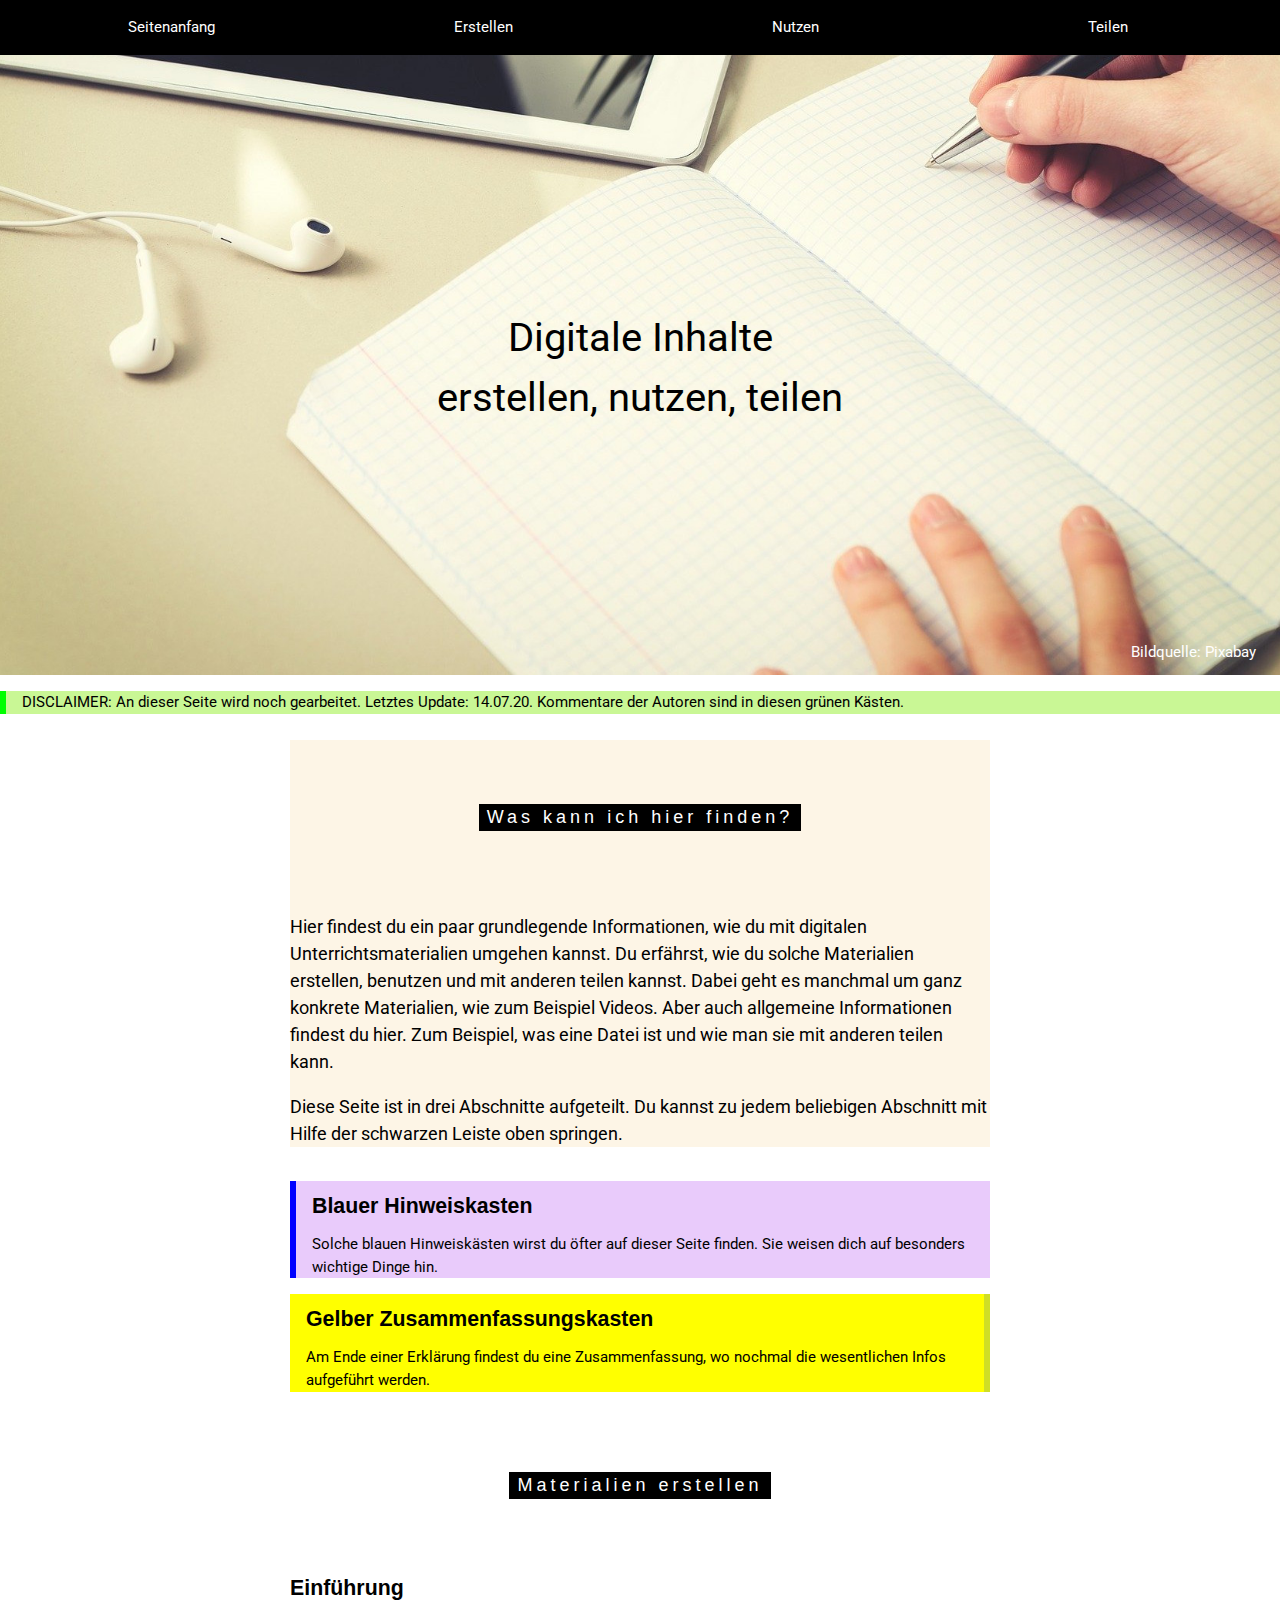
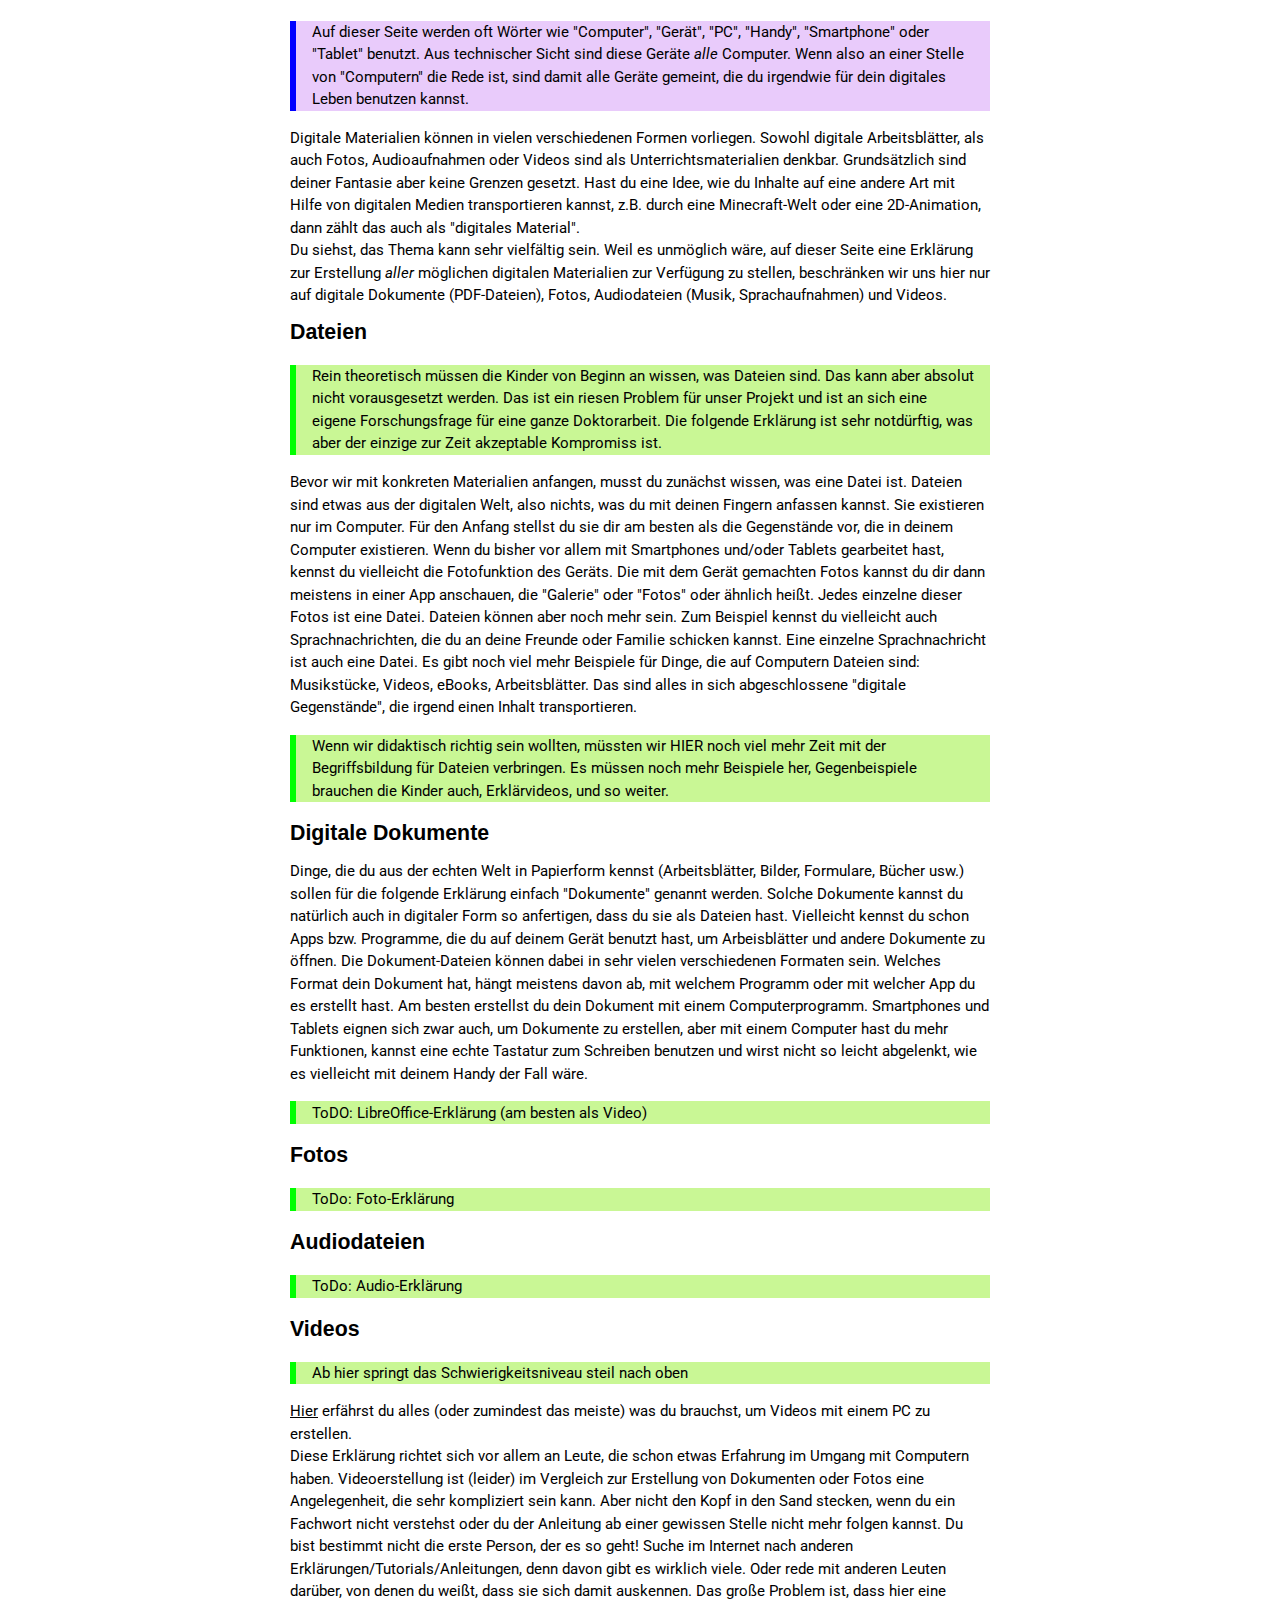
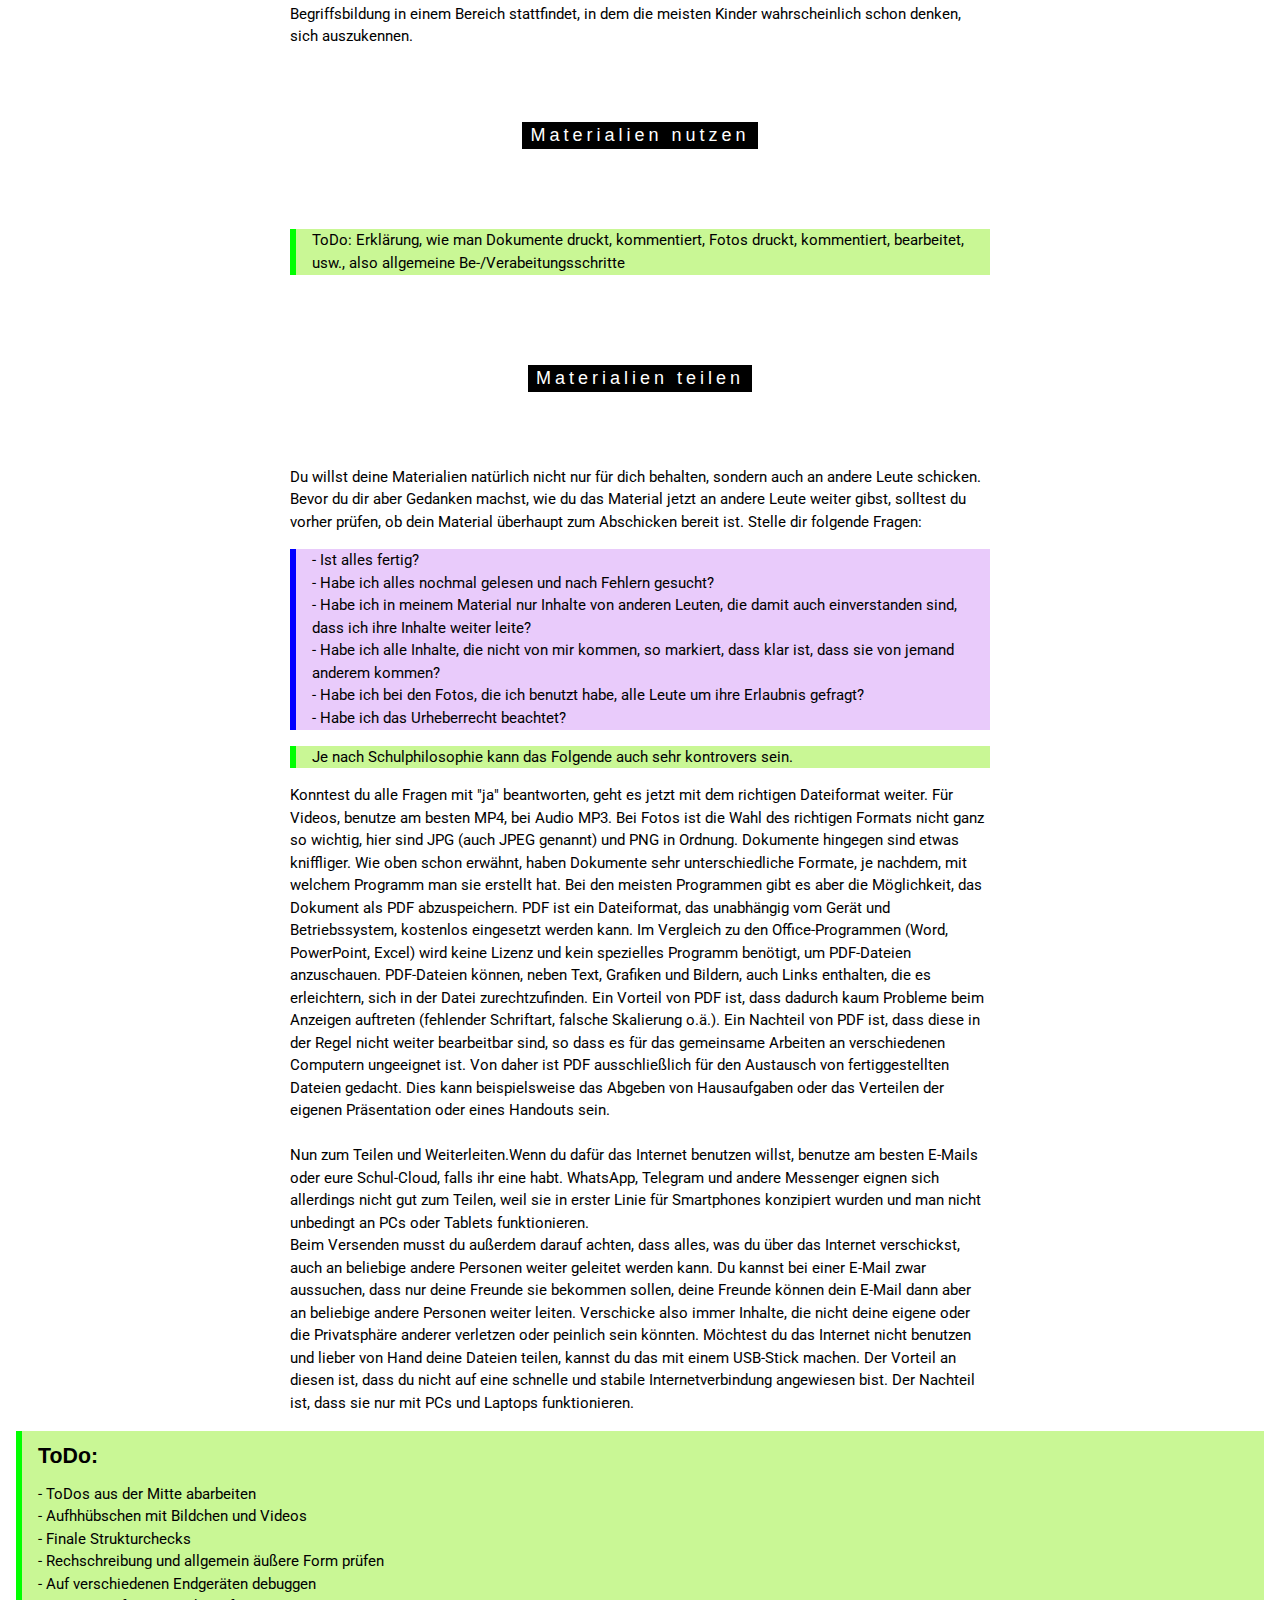
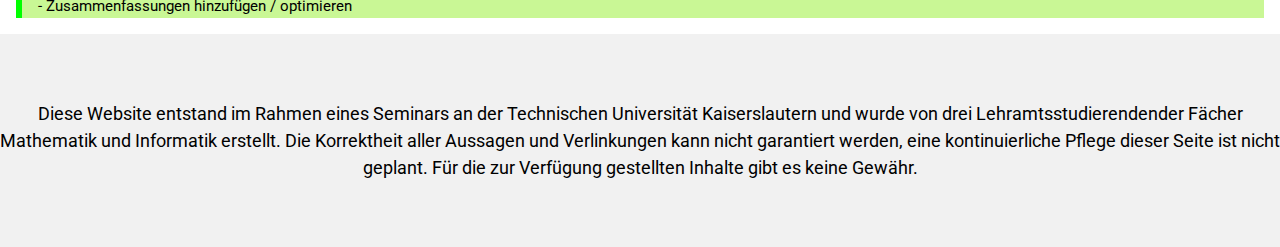
==== index.html @ 4b08a61d "RC2: PDFs erklärt." ====
<!DOCTYPE html>
<html>
<title>FoWe: Grundbildung</title>
<link rel="shortcut icon" href="favicon.ico">
<meta charset="UTF-8">
<meta name="viewport" content="width=device-width, initial-scale=1">
<link rel="stylesheet" href="w3.css">
<link rel="stylesheet" href="https://fonts.googleapis.com/css?family=Roboto">
<link href="style.css" rel="stylesheet" type="text/css"/>
<body>

<!-- Links (sit on top) -->
<div class="w3-top">
  <div class="w3-row w3-padding w3-black">
    <div class="w3-col s3">
      <a href="#anfang" class="w3-button w3-block w3-black">Seitenanfang</a>
    </div>
    <div class="w3-col s3">
      <a href="#erstellen" class="w3-button w3-block w3-black">Erstellen</a>
    </div>
    <div class="w3-col s3">
      <a href="#nutzen" class="w3-button w3-block w3-black">Nutzen</a>
    </div>
    <div class="w3-col s3">
      <a href="#teilen" class="w3-button w3-block w3-black">Teilen</a>
    </div>
  </div>
</div>

<!-- Header with image -->
<header class="bgimg w3-display-container" id="home">
  <div class="w3-display-middle w3-center">
    <span class="w3-text-black" style="font-size:40px"><br>Digitale Inhalte<br>erstellen, nutzen, teilen</span>
  </div>
  <div class="w3-display-bottomright w3-center w3-padding-large">
    <span class="w3-text-white">Bildquelle: Pixabay</span>
  </div>
</header>

<!-- Add a background color and large text to the whole page -->
<div class="w3-panel w3-kommentarbar">
  DISCLAIMER: An dieser Seite wird noch gearbeitet. Letztes Update: 14.07.20. Kommentare der Autoren sind in diesen grünen Kästen.
</div>
<!-- About Container -->
<div class="w3-container" id="anfang">
  <div class="w3-content" style="max-width:700px">
    <div class="w3-sand w3-large">

    <h5 class="w3-center w3-padding-64"><span class="w3-tag w3-wide">Was kann ich hier finden?</span></h5>
    <p>Hier findest du ein paar grundlegende Informationen, wie du mit digitalen Unterrichtsmaterialien umgehen kannst.
      Du erfährst, wie du solche Materialien erstellen, benutzen und mit anderen teilen kannst. Dabei geht es manchmal um ganz konkrete Materialien,
      wie zum Beispiel Videos. Aber auch allgemeine Informationen findest du hier. Zum Beispiel, was eine Datei ist und wie man sie mit anderen teilen kann.</p>
    <p>Diese Seite ist in drei Abschnitte aufgeteilt. Du kannst zu jedem beliebigen Abschnitt mit Hilfe der schwarzen Leiste oben springen.</p>
  </div>

</div>

<div class="w3-container" id="erstellen">
  <div class="w3-content" style="max-width:700px">
    <div class="w3-panel w3-leftbar">
      <h6>Blauer Hinweiskasten</h6>
      Solche blauen Hinweiskästen wirst du öfter auf dieser Seite finden. Sie weisen dich auf besonders wichtige Dinge hin.
    </div>
    <div class="w3-panel w3-rightbar">
      <h6>Gelber Zusammenfassungskasten</h6>
      Am Ende einer Erklärung findest du eine Zusammenfassung, wo nochmal die wesentlichen Infos aufgeführt werden.
    </div>
    <h5 class="w3-center w3-padding-64"><span class="w3-tag w3-wide">Materialien erstellen</span></h5>
    <h6>Einführung</h6>
    <div class="w3-panel w3-leftbar">
      Auf dieser Seite werden oft Wörter wie "Computer", "Gerät", "PC", "Handy", "Smartphone" oder "Tablet" benutzt.
      Aus technischer Sicht sind diese Geräte <i>alle</i> Computer. Wenn also an einer Stelle von "Computern" die Rede ist, sind damit alle Geräte gemeint,
      die du irgendwie für dein digitales Leben benutzen kannst.
    </div>
    Digitale Materialien können in vielen verschiedenen Formen vorliegen.
    Sowohl digitale Arbeitsblätter, als auch Fotos, Audioaufnahmen oder Videos sind
    als Unterrichts&shy;materialien denkbar. Grundsätzlich sind deiner Fantasie aber
    keine Grenzen gesetzt. Hast du eine Idee, wie du Inhalte auf eine andere
    Art mit Hilfe von digitalen Medien transportieren kannst, z.B. durch eine
    Minecraft-Welt oder eine 2D-Animation, dann zählt das auch als "digitales Material".
    <br>
    Du siehst, das Thema kann sehr vielfältig sein. Weil es unmöglich wäre, auf dieser Seite eine Erklärung
    zur Erstellung <i>aller</i> möglichen digitalen Materialien zur Verfügung zu stellen, beschränken wir uns
    hier nur auf digitale Dokumente (PDF-Dateien), Fotos, Audiodateien (Musik, Sprachaufnahmen) und Videos.

    <h6>Dateien</h6>
    <div class="w3-panel w3-kommentarbar">
      Rein theoretisch müssen die Kinder von Beginn an wissen, was Dateien sind. Das kann aber absolut nicht vorausgesetzt werden. Das ist ein riesen Problem
      für unser Projekt und ist an sich eine eigene Forschungsfrage für eine ganze Doktorarbeit. Die folgende Erklärung ist sehr notdürftig, was aber der
      einzige zur Zeit akzeptable Kompromiss ist.
    </div>
    Bevor wir mit konkreten Materialien anfangen, musst du zunächst wissen, was eine Datei ist.
    Dateien sind etwas aus der digitalen Welt, also nichts, was du mit deinen Fingern anfassen kannst. Sie existieren nur im Computer.
    Für den Anfang stellst du sie dir am besten als die Gegenstände vor, die in deinem Computer existieren.

    Wenn du bisher vor allem mit Smartphones und/oder Tablets gearbeitet hast, kennst du vielleicht die Fotofunktion des Geräts.
    Die mit dem Gerät gemachten Fotos kannst du dir dann meistens in einer App anschauen, die "Galerie" oder "Fotos" oder ähnlich heißt.
    Jedes einzelne dieser Fotos ist eine Datei. Dateien können aber noch mehr sein. Zum Beispiel kennst du vielleicht auch Sprachnachrichten, die du
    an deine Freunde oder Familie schicken kannst. Eine einzelne Sprachnachricht ist auch eine Datei. Es gibt noch viel mehr Beispiele für Dinge, die
    auf Computern Dateien sind: Musikstücke, Videos, eBooks, Arbeitsblätter. Das sind alles in sich abgeschlossene "digitale Gegenstände", die irgend einen
    Inhalt transportieren.

    <div class="w3-panel w3-kommentarbar">
      Wenn wir didaktisch richtig sein wollten, müssten wir HIER noch viel mehr Zeit mit der Begriffsbildung für Dateien verbringen. Es müssen noch mehr Beispiele her,
      Gegenbeispiele brauchen die Kinder auch, Erklärvideos, und so weiter.
    </div>

    <h6>Digitale Dokumente</h6>
    Dinge, die du aus der echten Welt in Papierform kennst (Arbeitsblätter, Bilder, Formulare, Bücher usw.) sollen für die
    folgende Erklärung einfach "Dokumente" genannt werden. Solche Dokumente kannst du natürlich auch in digitaler Form so anfertigen, dass du sie als Dateien hast.
    Vielleicht kennst du schon Apps bzw. Programme, die du auf deinem Gerät benutzt hast, um Arbeisblätter und andere Dokumente zu öffnen. Die Dokument-Dateien können dabei in sehr
    vielen verschiedenen Formaten sein. Welches Format dein Dokument hat, hängt meistens davon ab, mit welchem Programm oder mit welcher App du es erstellt hast. Am besten erstellst du
    dein Dokument mit einem Computerprogramm. Smartphones und Tablets eignen sich zwar auch, um Dokumente zu erstellen, aber mit einem Computer hast du mehr Funktionen, kannst eine
    echte Tastatur zum Schreiben benutzen und wirst nicht so leicht abgelenkt, wie es vielleicht mit deinem Handy der Fall wäre.

    <div class="w3-panel w3-kommentarbar">
      ToDO: LibreOffice-Erklärung (am besten als Video)
    </div>

    <h6>Fotos</h6>
    <div class="w3-panel w3-kommentarbar">
      ToDo: Foto-Erklärung
    </div>
    <h6>Audiodateien</h6>
    <div class="w3-panel w3-kommentarbar">
      ToDo: Audio-Erklärung
    </div>
    <h6>Videos</h6>
    <div class="w3-panel w3-kommentarbar">
      Ab hier springt das Schwierigkeitsniveau steil nach oben
    </div>
    <a href="Videos.html">Hier</a> erfährst du alles (oder zumindest das meiste) was du brauchst, um Videos mit einem PC zu erstellen.<br>
    Diese Erklärung richtet sich vor allem an Leute, die schon etwas Erfahrung im Umgang mit Computern haben. Videoerstellung ist (leider) im Vergleich zur Erstellung
    von Dokumenten oder Fotos eine Angelegenheit, die sehr kompliziert sein kann. Aber nicht den Kopf in den Sand stecken, wenn du ein Fachwort nicht verstehst oder du
    der Anleitung ab einer gewissen Stelle nicht mehr folgen kannst. Du bist bestimmt nicht die erste Person, der es so geht! Suche im Internet nach anderen
    Erklärungen/Tutorials/Anleitungen, denn davon gibt es wirklich viele. Oder rede mit anderen Leuten darüber, von denen du weißt, dass sie sich damit auskennen.
    Das große Problem ist, dass hier eine Begriffsbildung in einem Bereich stattfindet, in dem die meisten Kinder wahrscheinlich schon denken, sich auszukennen.

  </div>
</div>

<div class="w3-container" id="nutzen">
  <div class="w3-content" style="max-width:700px">
    <h5 class="w3-center w3-padding-64"><span class="w3-tag w3-wide">Materialien nutzen</span></h5>
    <div class="w3-panel w3-kommentarbar">
      ToDo: Erklärung, wie man Dokumente druckt, kommentiert, Fotos druckt, kommentiert, bearbeitet, usw., also allgemeine Be-/Verabeitungsschritte
    </div>
  </div>
</div>

<div class="w3-container" id="teilen">
  <div class="w3-content" style="max-width:700px">
    <h5 class="w3-center w3-padding-64"><span class="w3-tag w3-wide">Materialien teilen</span></h5>
    Du willst deine Materialien natürlich nicht nur für dich behalten, sondern auch an andere Leute schicken.
    Bevor du dir aber Gedanken machst, wie du das Material jetzt an andere Leute weiter gibst, solltest du vorher
    prüfen, ob dein Material überhaupt zum Abschicken bereit ist. Stelle dir folgende Fragen:

    <div class="w3-panel w3-leftbar">
      - Ist alles fertig?<br>
      - Habe ich alles nochmal gelesen und nach Fehlern gesucht?<br>
      - Habe ich in meinem Material nur Inhalte von anderen Leuten, die damit auch einverstanden sind, dass ich ihre Inhalte weiter leite?<br>
      - Habe ich alle Inhalte, die nicht von mir kommen, so markiert, dass klar ist, dass sie von jemand anderem kommen?<br>
      - Habe ich bei den Fotos, die ich benutzt habe, alle Leute um ihre Erlaubnis gefragt?<br>
      - Habe ich das Urheberrecht beachtet?<br>
    </div>
    <div class="w3-panel w3-kommentarbar">
      Je nach Schulphilosophie kann das Folgende auch sehr kontrovers sein.
    </div>
    Konntest du alle Fragen mit "ja" beantworten, geht es jetzt mit dem richtigen Dateiformat weiter. Für Videos, benutze am besten MP4, bei Audio MP3.
    Bei Fotos ist die Wahl des richtigen Formats nicht ganz so wichtig, hier sind JPG (auch JPEG genannt) und PNG in Ordnung. Dokumente hingegen sind etwas
    kniffliger. Wie oben schon erwähnt, haben Dokumente sehr unterschiedliche Formate, je nachdem, mit welchem Programm man sie erstellt hat. Bei den meisten
    Programmen gibt es aber die Möglichkeit, das Dokument als PDF abzuspeichern. PDF ist ein Dateiformat, das unabhängig vom Gerät und Betriebssystem, kostenlos eingesetzt werden kann. Im Vergleich zu den Office-Programmen (Word, PowerPoint, Excel) wird keine Lizenz und kein spezielles Programm benötigt, um PDF-Dateien anzuschauen.
PDF-Dateien können, neben Text, Grafiken und Bildern, auch Links enthalten, die es erleichtern, sich in der Datei zurechtzufinden.
Ein Vorteil von PDF ist, dass dadurch kaum Probleme beim Anzeigen auftreten (fehlender Schriftart, falsche Skalierung o.ä.). Ein Nachteil von PDF ist, dass diese in der Regel nicht weiter bearbeitbar sind, so dass es für das gemeinsame Arbeiten an verschiedenen Computern ungeeignet ist.
Von daher ist PDF ausschließlich für den Austausch von fertiggestellten Dateien gedacht. Dies kann beispielsweise das Abgeben von Hausaufgaben oder das Verteilen der eigenen Präsentation oder eines Handouts sein.
    <br>
    <br>
    Nun zum Teilen und Weiterleiten.Wenn du dafür das Internet benutzen willst, benutze am besten
    E-Mails oder eure Schul-Cloud, falls ihr eine habt. WhatsApp, Telegram und andere Messenger eignen sich allerdings nicht gut zum Teilen, weil sie in erster Linie
    für Smartphones konzipiert wurden und man nicht unbedingt an PCs oder Tablets funktionieren.
    <br>
    Beim Versenden musst du außerdem darauf achten, dass alles, was du über das Internet verschickst, auch an beliebige andere Personen weiter geleitet werden kann.
    Du kannst bei einer E-Mail zwar aussuchen, dass nur deine Freunde sie bekommen sollen, deine Freunde können dein E-Mail dann aber an beliebige andere Personen
    weiter leiten. Verschicke also immer Inhalte, die nicht deine eigene oder die Privatsphäre anderer verletzen oder peinlich sein könnten.

    Möchtest du das Internet nicht benutzen und lieber von Hand deine Dateien teilen, kannst du das mit einem USB-Stick machen. Der Vorteil an diesen ist, dass du nicht
    auf eine schnelle und stabile Internetverbindung angewiesen bist. Der Nachteil ist, dass sie nur mit PCs und Laptops funktionieren.

  </div>
</div>
<div class="w3-panel w3-kommentarbar">
  <h6>ToDo:</h6>
  - ToDos aus der Mitte abarbeiten<br>
  - Aufhhübschen mit Bildchen und Videos <br>
  - Finale Strukturchecks<br>
  - Rechschreibung und allgemein äußere Form prüfen<br>
  - Auf verschiedenen Endgeräten debuggen<br>
  - Zusammenfassungen hinzufügen / optimieren<br>
</div>


<!-- End page content -->
</div>

<!-- Footer -->
<footer class="w3-center w3-light-grey w3-padding-48 w3-large">
  <p>Diese Website entstand  im Rahmen eines Seminars an der Technischen Universität Kaiserslautern und wurde von drei Lehramtsstudierendender Fächer
    Mathematik und Informatik erstellt. Die Korrektheit aller Aussagen und Verlinkungen kann nicht garantiert werden, eine kontinuierliche Pflege
    dieser Seite ist nicht geplant. Für die zur Verfügung gestellten Inhalte gibt es keine Gewähr.</p>
</footer>

<script>
// Tabbed Menu
function openMenu(evt, menuName) {
  var i, x, tablinks;
  x = document.getElementsByClassName("menu");
  for (i = 0; i < x.length; i++) {
    x[i].style.display = "none";
  }
  tablinks = document.getElementsByClassName("tablink");
  for (i = 0; i < x.length; i++) {
    tablinks[i].className = tablinks[i].className.replace(" w3-dark-grey", "");
  }
  document.getElementById(menuName).style.display = "block";
  evt.currentTarget.firstElementChild.className += " w3-dark-grey";
}
document.getElementById("myLink").click();
</script>

</body>
</html>
---- style.css ----
body, html {
  height: 100%;
  font-family: "Roboto", sans-serif;
  scroll-behavior: smooth:
}

.bgimg {
  background-position: center;
  background-size: cover;
  background-image: url("title.jpg");
  min-height: 75%;

}

.menu {
  display: none;
}

.w3-leftbar{
  border-left:6px solid #00f;
  background-color: #e9cbfb;
}

.w3-kommentarbar{
  border-left:6px solid #0f0;
  background-color: #c9f795;
}

.w3-rightbar{
  border-right:6px solid #cfde26;
  background-color: #ff0;
}

h6{
  font-weight: bold;
  font-size: 16pt;
}
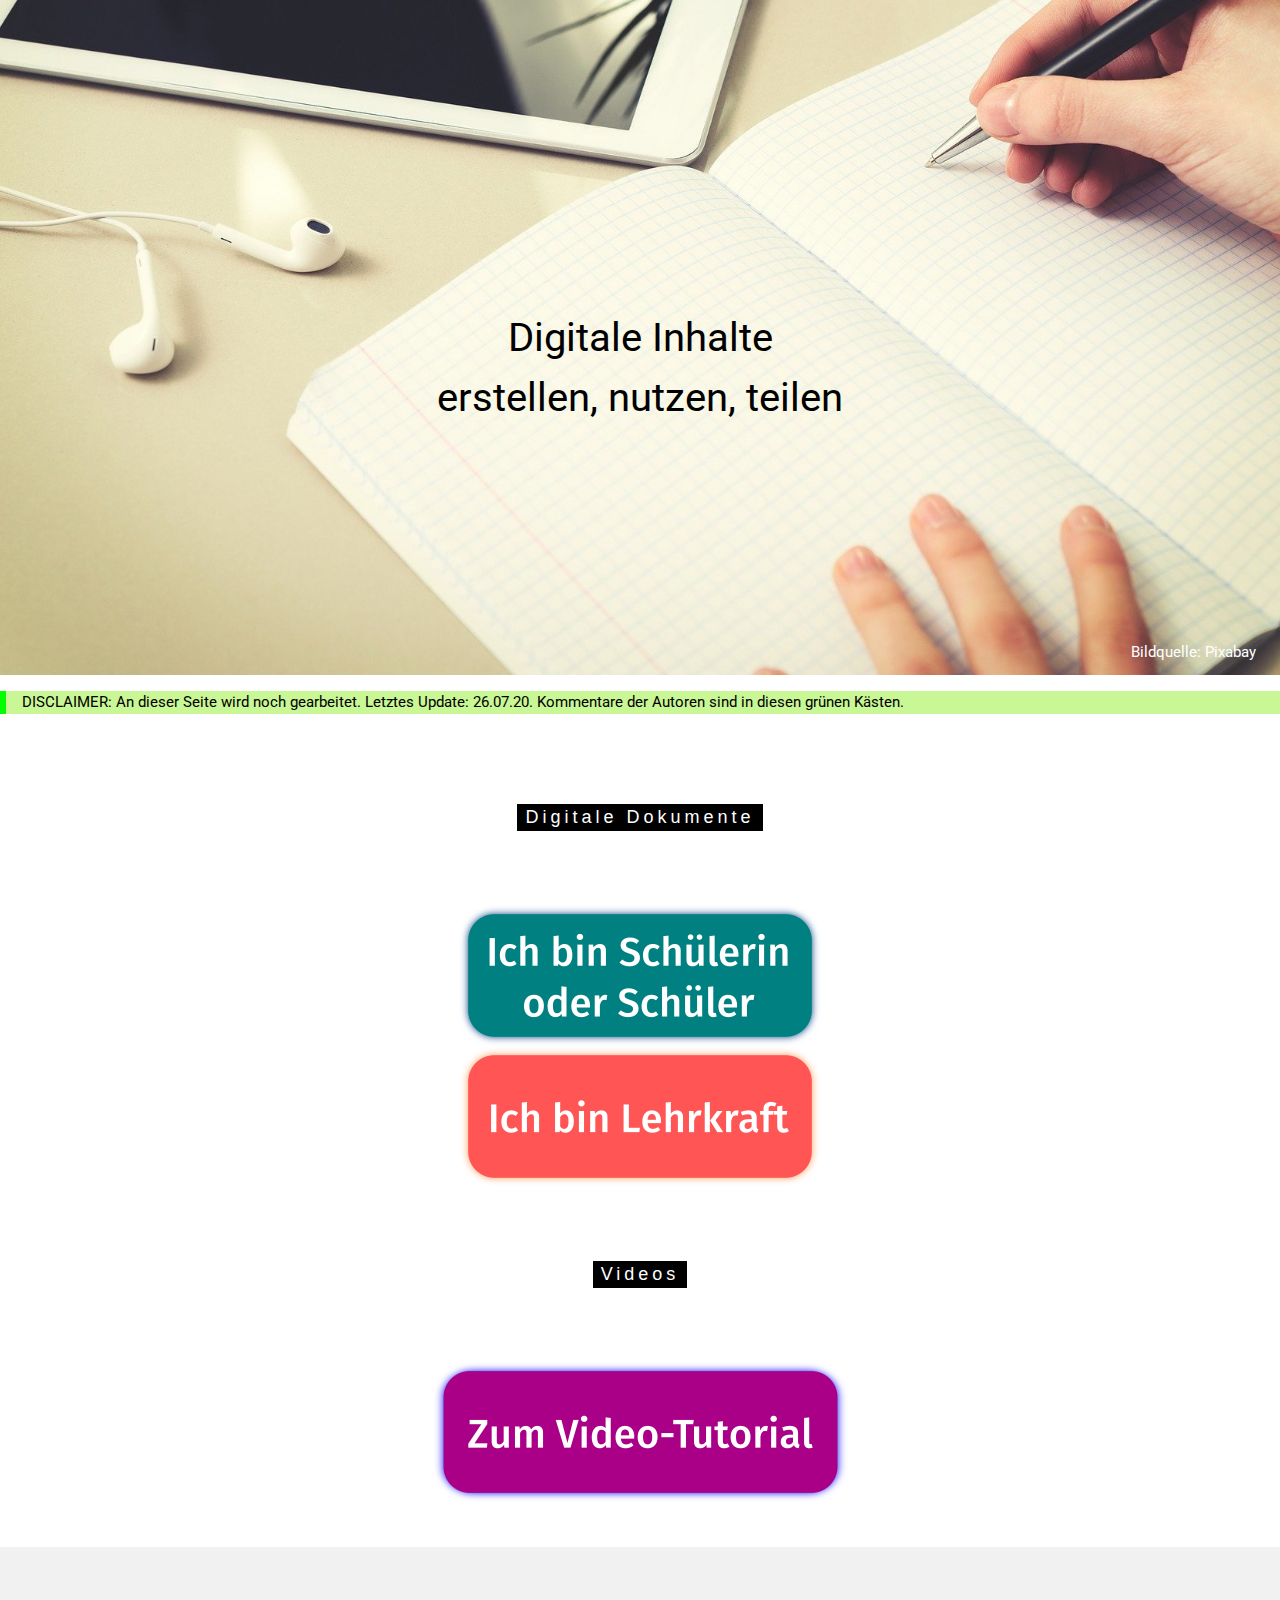
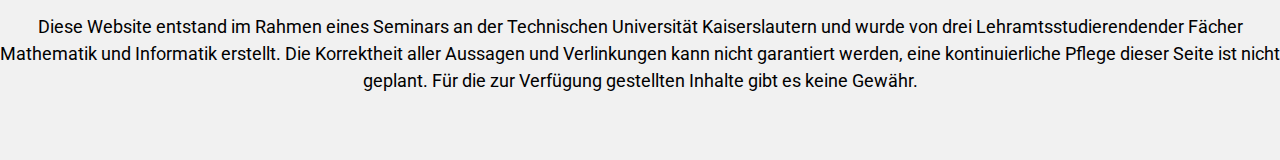
==== commit 08a9fd03: "Closed Beta" ====
--- a/index.html
+++ b/index.html
@@ -9,26 +9,8 @@
 <link href="style.css" rel="stylesheet" type="text/css"/>
 <body>
 
-<!-- Links (sit on top) -->
-<div class="w3-top">
-  <div class="w3-row w3-padding w3-black">
-    <div class="w3-col s3">
-      <a href="#anfang" class="w3-button w3-block w3-black">Seitenanfang</a>
-    </div>
-    <div class="w3-col s3">
-      <a href="#erstellen" class="w3-button w3-block w3-black">Erstellen</a>
-    </div>
-    <div class="w3-col s3">
-      <a href="#nutzen" class="w3-button w3-block w3-black">Nutzen</a>
-    </div>
-    <div class="w3-col s3">
-      <a href="#teilen" class="w3-button w3-block w3-black">Teilen</a>
-    </div>
-  </div>
-</div>
-
 <!-- Header with image -->
-<header class="bgimg w3-display-container" id="home">
+<header class="bgimg w3-display-container">
   <div class="w3-display-middle w3-center">
     <span class="w3-text-black" style="font-size:40px"><br>Digitale Inhalte<br>erstellen, nutzen, teilen</span>
   </div>
@@ -39,167 +21,24 @@
 
 <!-- Add a background color and large text to the whole page -->
 <div class="w3-panel w3-kommentarbar">
-  DISCLAIMER: An dieser Seite wird noch gearbeitet. Letztes Update: 14.07.20. Kommentare der Autoren sind in diesen grünen Kästen.
+  DISCLAIMER: An dieser Seite wird noch gearbeitet. Letztes Update: 26.07.20. Kommentare der Autoren sind in diesen grünen Kästen.
 </div>
 <!-- About Container -->
-<div class="w3-container" id="anfang">
+<div class="w3-container">
   <div class="w3-content" style="max-width:700px">
-    <div class="w3-sand w3-large">
-
-    <h5 class="w3-center w3-padding-64"><span class="w3-tag w3-wide">Was kann ich hier finden?</span></h5>
-    <p>Hier findest du ein paar grundlegende Informationen, wie du mit digitalen Unterrichtsmaterialien umgehen kannst.
-      Du erfährst, wie du solche Materialien erstellen, benutzen und mit anderen teilen kannst. Dabei geht es manchmal um ganz konkrete Materialien,
-      wie zum Beispiel Videos. Aber auch allgemeine Informationen findest du hier. Zum Beispiel, was eine Datei ist und wie man sie mit anderen teilen kann.</p>
-    <p>Diese Seite ist in drei Abschnitte aufgeteilt. Du kannst zu jedem beliebigen Abschnitt mit Hilfe der schwarzen Leiste oben springen.</p>
-  </div>
-
-</div>
-
-<div class="w3-container" id="erstellen">
-  <div class="w3-content" style="max-width:700px">
-    <div class="w3-panel w3-leftbar">
-      <h6>Blauer Hinweiskasten</h6>
-      Solche blauen Hinweiskästen wirst du öfter auf dieser Seite finden. Sie weisen dich auf besonders wichtige Dinge hin.
+    <h5 class="w3-center w3-padding-64"><span class="w3-tag w3-wide">Digitale Dokumente</span></h5>
+    <div class="w3-center">
+    <a href=sus.html><img src="buttonSuS.png"></img></a>
+    <br>
+    <a href=lehrkraft.html><img src="buttonLK.png"></img></a>
     </div>
-    <div class="w3-panel w3-rightbar">
-      <h6>Gelber Zusammenfassungskasten</h6>
-      Am Ende einer Erklärung findest du eine Zusammenfassung, wo nochmal die wesentlichen Infos aufgeführt werden.
+    <h5 class="w3-center w3-padding-64"><span class="w3-tag w3-wide">Videos</span></h5>
+    <div class="w3-center">
+    <a href=Videos.html><img src="buttonVideos.png"></img></a>
     </div>
-    <h5 class="w3-center w3-padding-64"><span class="w3-tag w3-wide">Materialien erstellen</span></h5>
-    <h6>Einführung</h6>
-    <div class="w3-panel w3-leftbar">
-      Auf dieser Seite werden oft Wörter wie "Computer", "Gerät", "PC", "Handy", "Smartphone" oder "Tablet" benutzt.
-      Aus technischer Sicht sind diese Geräte <i>alle</i> Computer. Wenn also an einer Stelle von "Computern" die Rede ist, sind damit alle Geräte gemeint,
-      die du irgendwie für dein digitales Leben benutzen kannst.
-    </div>
-    Digitale Materialien können in vielen verschiedenen Formen vorliegen.
-    Sowohl digitale Arbeitsblätter, als auch Fotos, Audioaufnahmen oder Videos sind
-    als Unterrichts&shy;materialien denkbar. Grundsätzlich sind deiner Fantasie aber
-    keine Grenzen gesetzt. Hast du eine Idee, wie du Inhalte auf eine andere
-    Art mit Hilfe von digitalen Medien transportieren kannst, z.B. durch eine
-    Minecraft-Welt oder eine 2D-Animation, dann zählt das auch als "digitales Material".
-    <br>
-    Du siehst, das Thema kann sehr vielfältig sein. Weil es unmöglich wäre, auf dieser Seite eine Erklärung
-    zur Erstellung <i>aller</i> möglichen digitalen Materialien zur Verfügung zu stellen, beschränken wir uns
-    hier nur auf digitale Dokumente (PDF-Dateien), Fotos, Audiodateien (Musik, Sprachaufnahmen) und Videos.
-
-    <h6>Dateien</h6>
-    <div class="w3-panel w3-kommentarbar">
-      Rein theoretisch müssen die Kinder von Beginn an wissen, was Dateien sind. Das kann aber absolut nicht vorausgesetzt werden. Das ist ein riesen Problem
-      für unser Projekt und ist an sich eine eigene Forschungsfrage für eine ganze Doktorarbeit. Die folgende Erklärung ist sehr notdürftig, was aber der
-      einzige zur Zeit akzeptable Kompromiss ist.
-    </div>
-    Bevor wir mit konkreten Materialien anfangen, musst du zunächst wissen, was eine Datei ist.
-    Dateien sind etwas aus der digitalen Welt, also nichts, was du mit deinen Fingern anfassen kannst. Sie existieren nur im Computer.
-    Für den Anfang stellst du sie dir am besten als die Gegenstände vor, die in deinem Computer existieren.
-
-    Wenn du bisher vor allem mit Smartphones und/oder Tablets gearbeitet hast, kennst du vielleicht die Fotofunktion des Geräts.
-    Die mit dem Gerät gemachten Fotos kannst du dir dann meistens in einer App anschauen, die "Galerie" oder "Fotos" oder ähnlich heißt.
-    Jedes einzelne dieser Fotos ist eine Datei. Dateien können aber noch mehr sein. Zum Beispiel kennst du vielleicht auch Sprachnachrichten, die du
-    an deine Freunde oder Familie schicken kannst. Eine einzelne Sprachnachricht ist auch eine Datei. Es gibt noch viel mehr Beispiele für Dinge, die
-    auf Computern Dateien sind: Musikstücke, Videos, eBooks, Arbeitsblätter. Das sind alles in sich abgeschlossene "digitale Gegenstände", die irgend einen
-    Inhalt transportieren.
-
-    <div class="w3-panel w3-kommentarbar">
-      Wenn wir didaktisch richtig sein wollten, müssten wir HIER noch viel mehr Zeit mit der Begriffsbildung für Dateien verbringen. Es müssen noch mehr Beispiele her,
-      Gegenbeispiele brauchen die Kinder auch, Erklärvideos, und so weiter.
-    </div>
-
-    <h6>Digitale Dokumente</h6>
-    Dinge, die du aus der echten Welt in Papierform kennst (Arbeitsblätter, Bilder, Formulare, Bücher usw.) sollen für die
-    folgende Erklärung einfach "Dokumente" genannt werden. Solche Dokumente kannst du natürlich auch in digitaler Form so anfertigen, dass du sie als Dateien hast.
-    Vielleicht kennst du schon Apps bzw. Programme, die du auf deinem Gerät benutzt hast, um Arbeisblätter und andere Dokumente zu öffnen. Die Dokument-Dateien können dabei in sehr
-    vielen verschiedenen Formaten sein. Welches Format dein Dokument hat, hängt meistens davon ab, mit welchem Programm oder mit welcher App du es erstellt hast. Am besten erstellst du
-    dein Dokument mit einem Computerprogramm. Smartphones und Tablets eignen sich zwar auch, um Dokumente zu erstellen, aber mit einem Computer hast du mehr Funktionen, kannst eine
-    echte Tastatur zum Schreiben benutzen und wirst nicht so leicht abgelenkt, wie es vielleicht mit deinem Handy der Fall wäre.
-
-    <div class="w3-panel w3-kommentarbar">
-      ToDO: LibreOffice-Erklärung (am besten als Video)
-    </div>
-
-    <h6>Fotos</h6>
-    <div class="w3-panel w3-kommentarbar">
-      ToDo: Foto-Erklärung
-    </div>
-    <h6>Audiodateien</h6>
-    <div class="w3-panel w3-kommentarbar">
-      ToDo: Audio-Erklärung
-    </div>
-    <h6>Videos</h6>
-    <div class="w3-panel w3-kommentarbar">
-      Ab hier springt das Schwierigkeitsniveau steil nach oben
-    </div>
-    <a href="Videos.html">Hier</a> erfährst du alles (oder zumindest das meiste) was du brauchst, um Videos mit einem PC zu erstellen.<br>
-    Diese Erklärung richtet sich vor allem an Leute, die schon etwas Erfahrung im Umgang mit Computern haben. Videoerstellung ist (leider) im Vergleich zur Erstellung
-    von Dokumenten oder Fotos eine Angelegenheit, die sehr kompliziert sein kann. Aber nicht den Kopf in den Sand stecken, wenn du ein Fachwort nicht verstehst oder du
-    der Anleitung ab einer gewissen Stelle nicht mehr folgen kannst. Du bist bestimmt nicht die erste Person, der es so geht! Suche im Internet nach anderen
-    Erklärungen/Tutorials/Anleitungen, denn davon gibt es wirklich viele. Oder rede mit anderen Leuten darüber, von denen du weißt, dass sie sich damit auskennen.
-    Das große Problem ist, dass hier eine Begriffsbildung in einem Bereich stattfindet, in dem die meisten Kinder wahrscheinlich schon denken, sich auszukennen.
-
-  </div>
-</div>
-
-<div class="w3-container" id="nutzen">
-  <div class="w3-content" style="max-width:700px">
-    <h5 class="w3-center w3-padding-64"><span class="w3-tag w3-wide">Materialien nutzen</span></h5>
-    <div class="w3-panel w3-kommentarbar">
-      ToDo: Erklärung, wie man Dokumente druckt, kommentiert, Fotos druckt, kommentiert, bearbeitet, usw., also allgemeine Be-/Verabeitungsschritte
-    </div>
-  </div>
-</div>
-
-<div class="w3-container" id="teilen">
-  <div class="w3-content" style="max-width:700px">
-    <h5 class="w3-center w3-padding-64"><span class="w3-tag w3-wide">Materialien teilen</span></h5>
-    Du willst deine Materialien natürlich nicht nur für dich behalten, sondern auch an andere Leute schicken.
-    Bevor du dir aber Gedanken machst, wie du das Material jetzt an andere Leute weiter gibst, solltest du vorher
-    prüfen, ob dein Material überhaupt zum Abschicken bereit ist. Stelle dir folgende Fragen:
-
-    <div class="w3-panel w3-leftbar">
-      - Ist alles fertig?<br>
-      - Habe ich alles nochmal gelesen und nach Fehlern gesucht?<br>
-      - Habe ich in meinem Material nur Inhalte von anderen Leuten, die damit auch einverstanden sind, dass ich ihre Inhalte weiter leite?<br>
-      - Habe ich alle Inhalte, die nicht von mir kommen, so markiert, dass klar ist, dass sie von jemand anderem kommen?<br>
-      - Habe ich bei den Fotos, die ich benutzt habe, alle Leute um ihre Erlaubnis gefragt?<br>
-      - Habe ich das Urheberrecht beachtet?<br>
-    </div>
-    <div class="w3-panel w3-kommentarbar">
-      Je nach Schulphilosophie kann das Folgende auch sehr kontrovers sein.
-    </div>
-    Konntest du alle Fragen mit "ja" beantworten, geht es jetzt mit dem richtigen Dateiformat weiter. Für Videos, benutze am besten MP4, bei Audio MP3.
-    Bei Fotos ist die Wahl des richtigen Formats nicht ganz so wichtig, hier sind JPG (auch JPEG genannt) und PNG in Ordnung. Dokumente hingegen sind etwas
-    kniffliger. Wie oben schon erwähnt, haben Dokumente sehr unterschiedliche Formate, je nachdem, mit welchem Programm man sie erstellt hat. Bei den meisten
-    Programmen gibt es aber die Möglichkeit, das Dokument als PDF abzuspeichern. PDF ist ein Dateiformat, das unabhängig vom Gerät und Betriebssystem, kostenlos eingesetzt werden kann. Im Vergleich zu den Office-Programmen (Word, PowerPoint, Excel) wird keine Lizenz und kein spezielles Programm benötigt, um PDF-Dateien anzuschauen.
-PDF-Dateien können, neben Text, Grafiken und Bildern, auch Links enthalten, die es erleichtern, sich in der Datei zurechtzufinden.
-Ein Vorteil von PDF ist, dass dadurch kaum Probleme beim Anzeigen auftreten (fehlender Schriftart, falsche Skalierung o.ä.). Ein Nachteil von PDF ist, dass diese in der Regel nicht weiter bearbeitbar sind, so dass es für das gemeinsame Arbeiten an verschiedenen Computern ungeeignet ist.
-Von daher ist PDF ausschließlich für den Austausch von fertiggestellten Dateien gedacht. Dies kann beispielsweise das Abgeben von Hausaufgaben oder das Verteilen der eigenen Präsentation oder eines Handouts sein.
     <br>
     <br>
-    Nun zum Teilen und Weiterleiten.Wenn du dafür das Internet benutzen willst, benutze am besten
-    E-Mails oder eure Schul-Cloud, falls ihr eine habt. WhatsApp, Telegram und andere Messenger eignen sich allerdings nicht gut zum Teilen, weil sie in erster Linie
-    für Smartphones konzipiert wurden und man nicht unbedingt an PCs oder Tablets funktionieren.
-    <br>
-    Beim Versenden musst du außerdem darauf achten, dass alles, was du über das Internet verschickst, auch an beliebige andere Personen weiter geleitet werden kann.
-    Du kannst bei einer E-Mail zwar aussuchen, dass nur deine Freunde sie bekommen sollen, deine Freunde können dein E-Mail dann aber an beliebige andere Personen
-    weiter leiten. Verschicke also immer Inhalte, die nicht deine eigene oder die Privatsphäre anderer verletzen oder peinlich sein könnten.
-
-    Möchtest du das Internet nicht benutzen und lieber von Hand deine Dateien teilen, kannst du das mit einem USB-Stick machen. Der Vorteil an diesen ist, dass du nicht
-    auf eine schnelle und stabile Internetverbindung angewiesen bist. Der Nachteil ist, dass sie nur mit PCs und Laptops funktionieren.
-
   </div>
-</div>
-<div class="w3-panel w3-kommentarbar">
-  <h6>ToDo:</h6>
-  - ToDos aus der Mitte abarbeiten<br>
-  - Aufhhübschen mit Bildchen und Videos <br>
-  - Finale Strukturchecks<br>
-  - Rechschreibung und allgemein äußere Form prüfen<br>
-  - Auf verschiedenen Endgeräten debuggen<br>
-  - Zusammenfassungen hinzufügen / optimieren<br>
-</div>
-
-
-<!-- End page content -->
 </div>
 
 <!-- Footer -->
@@ -208,24 +47,5 @@
     Mathematik und Informatik erstellt. Die Korrektheit aller Aussagen und Verlinkungen kann nicht garantiert werden, eine kontinuierliche Pflege
     dieser Seite ist nicht geplant. Für die zur Verfügung gestellten Inhalte gibt es keine Gewähr.</p>
 </footer>
-
-<script>
-// Tabbed Menu
-function openMenu(evt, menuName) {
-  var i, x, tablinks;
-  x = document.getElementsByClassName("menu");
-  for (i = 0; i < x.length; i++) {
-    x[i].style.display = "none";
-  }
-  tablinks = document.getElementsByClassName("tablink");
-  for (i = 0; i < x.length; i++) {
-    tablinks[i].className = tablinks[i].className.replace(" w3-dark-grey", "");
-  }
-  document.getElementById(menuName).style.display = "block";
-  evt.currentTarget.firstElementChild.className += " w3-dark-grey";
-}
-document.getElementById("myLink").click();
-</script>
-
 </body>
 </html>
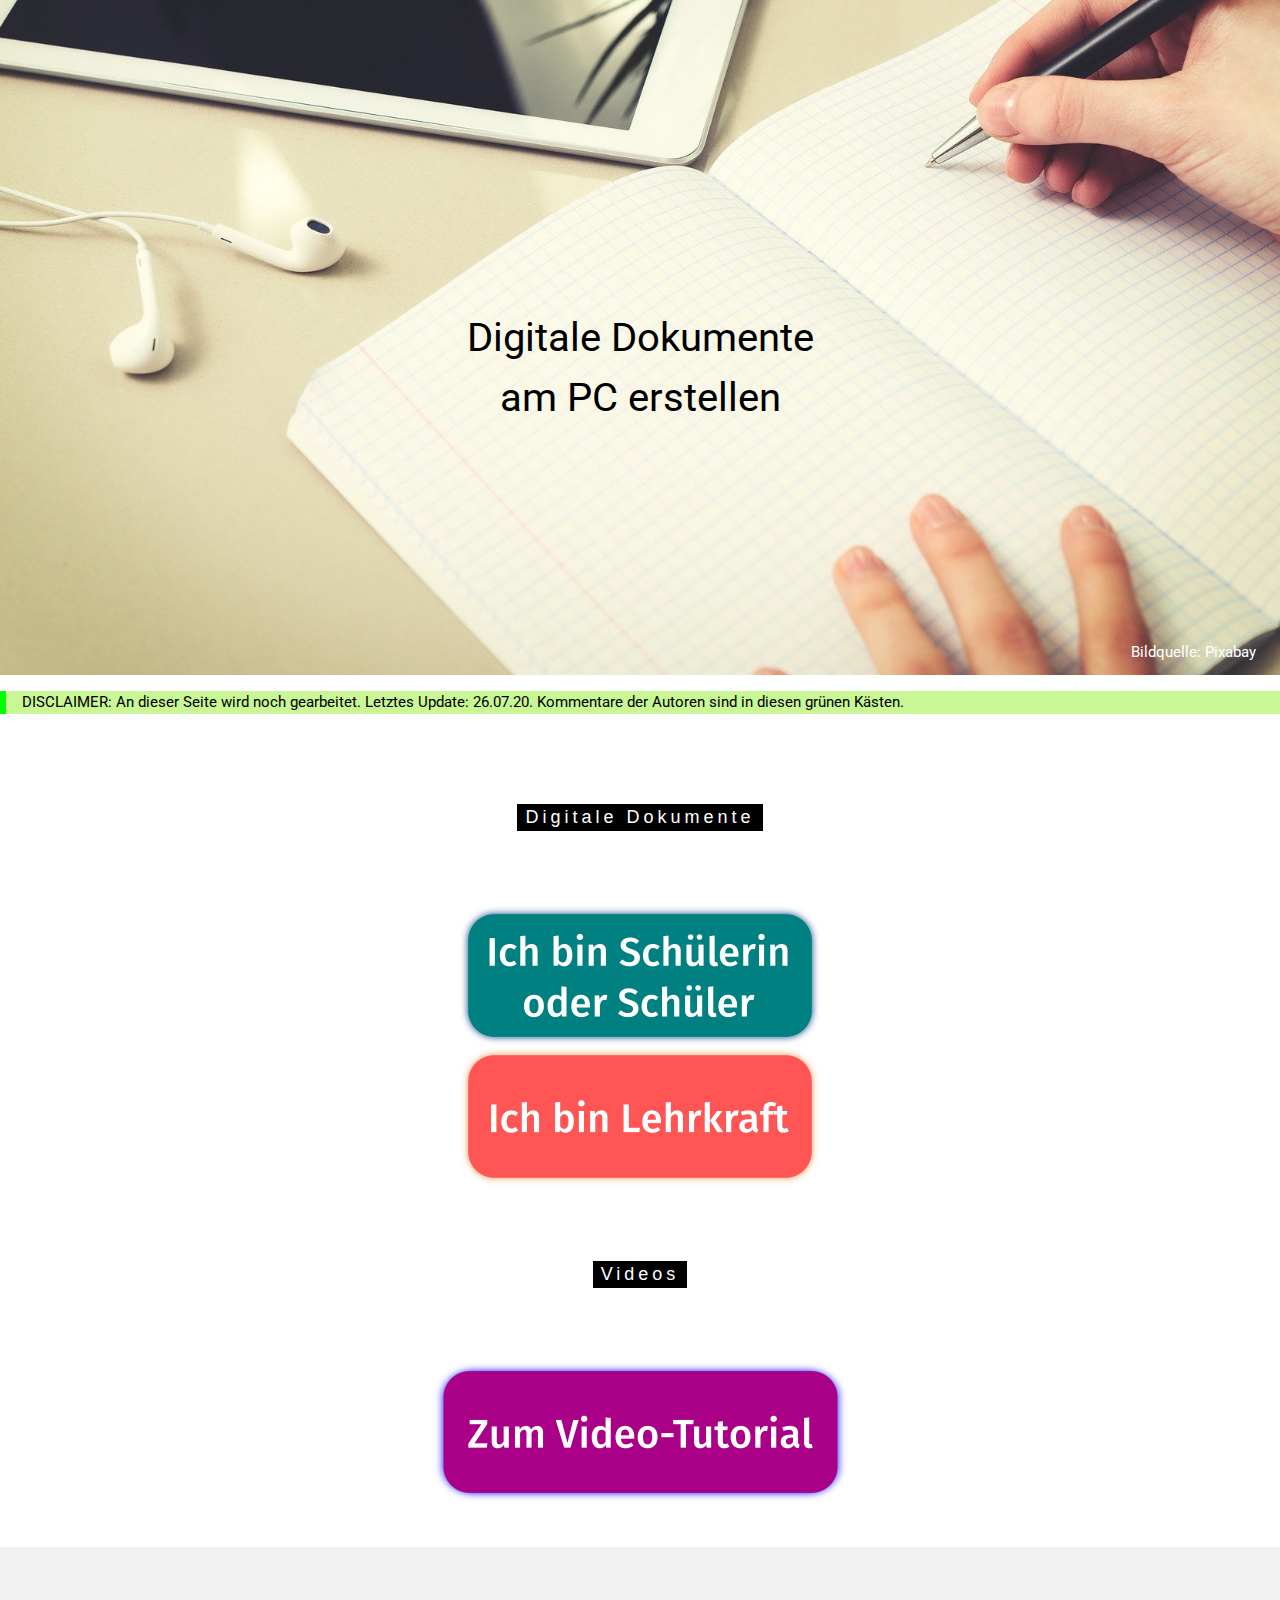
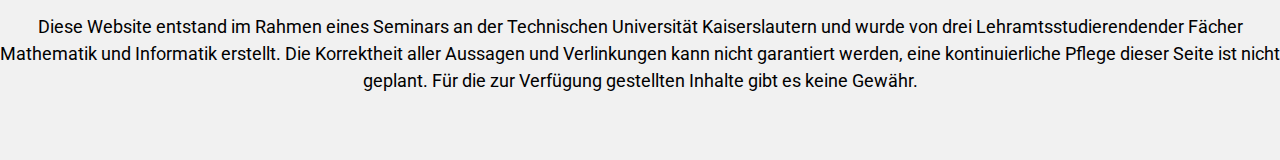
==== commit ed779098: "Titel angepasst" ====
--- a/index.html
+++ b/index.html
@@ -12,7 +12,7 @@
 <!-- Header with image -->
 <header class="bgimg w3-display-container">
   <div class="w3-display-middle w3-center">
-    <span class="w3-text-black" style="font-size:40px"><br>Digitale Inhalte<br>erstellen, nutzen, teilen</span>
+    <span class="w3-text-black" style="font-size:40px"><br>Digitale Dokumente<br>am PC erstellen</span>
   </div>
   <div class="w3-display-bottomright w3-center w3-padding-large">
     <span class="w3-text-white">Bildquelle: Pixabay</span>
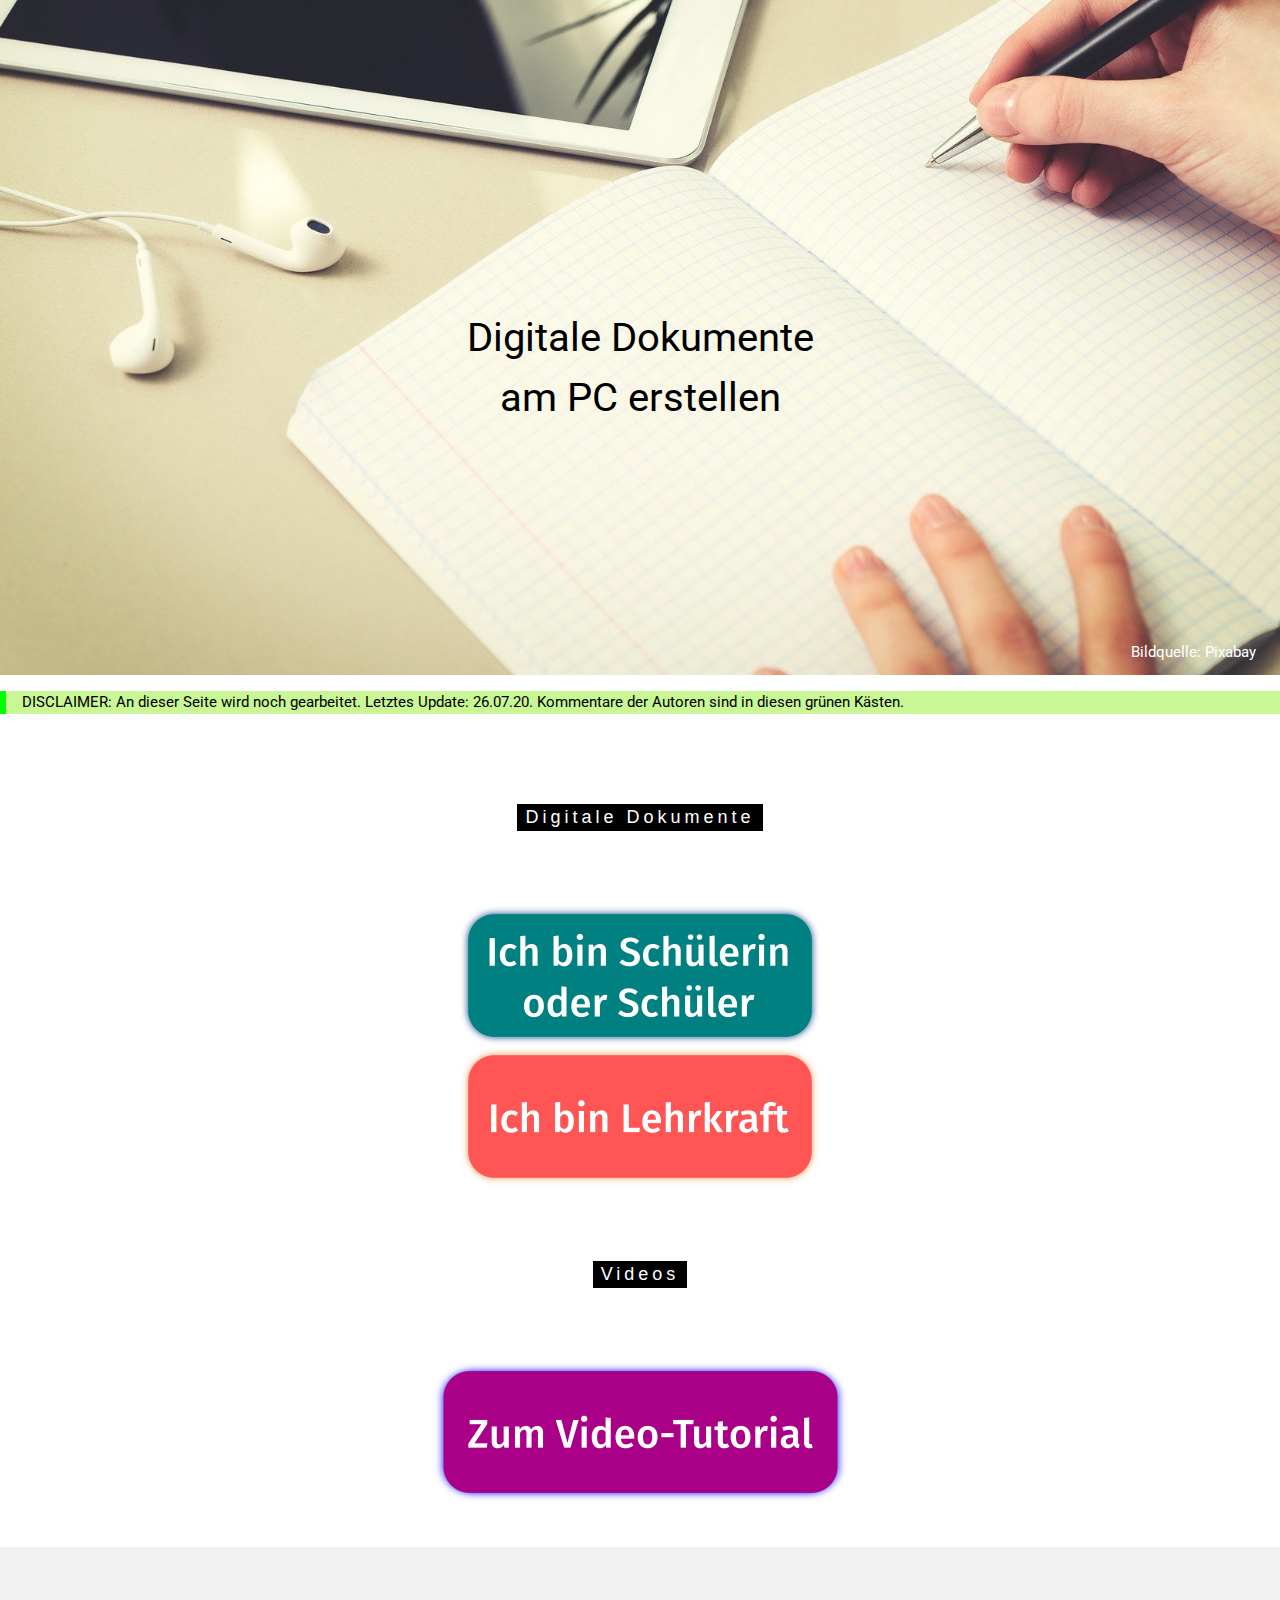
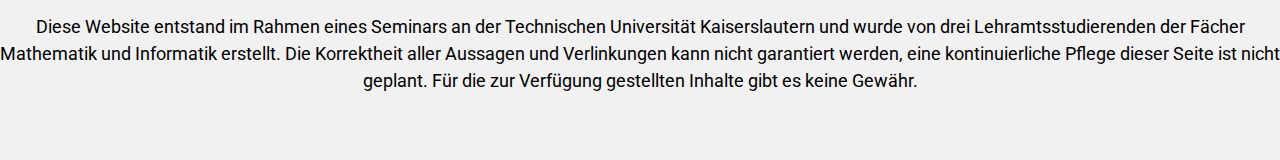
==== commit 4265d9cc: "Titel angepasst und Tippfehler im Footer behoben" ====
--- a/index.html
+++ b/index.html
@@ -1,6 +1,6 @@
 <!DOCTYPE html>
 <html>
-<title>FoWe: Grundbildung</title>
+<title>Hauptseite: Texte am PC</title>
 <link rel="shortcut icon" href="favicon.ico">
 <meta charset="UTF-8">
 <meta name="viewport" content="width=device-width, initial-scale=1">
@@ -43,7 +43,7 @@
 
 <!-- Footer -->
 <footer class="w3-center w3-light-grey w3-padding-48 w3-large">
-  <p>Diese Website entstand  im Rahmen eines Seminars an der Technischen Universität Kaiserslautern und wurde von drei Lehramtsstudierendender Fächer
+  <p>Diese Website entstand  im Rahmen eines Seminars an der Technischen Universität Kaiserslautern und wurde von drei Lehramtsstudierenden der Fächer
     Mathematik und Informatik erstellt. Die Korrektheit aller Aussagen und Verlinkungen kann nicht garantiert werden, eine kontinuierliche Pflege
     dieser Seite ist nicht geplant. Für die zur Verfügung gestellten Inhalte gibt es keine Gewähr.</p>
 </footer>
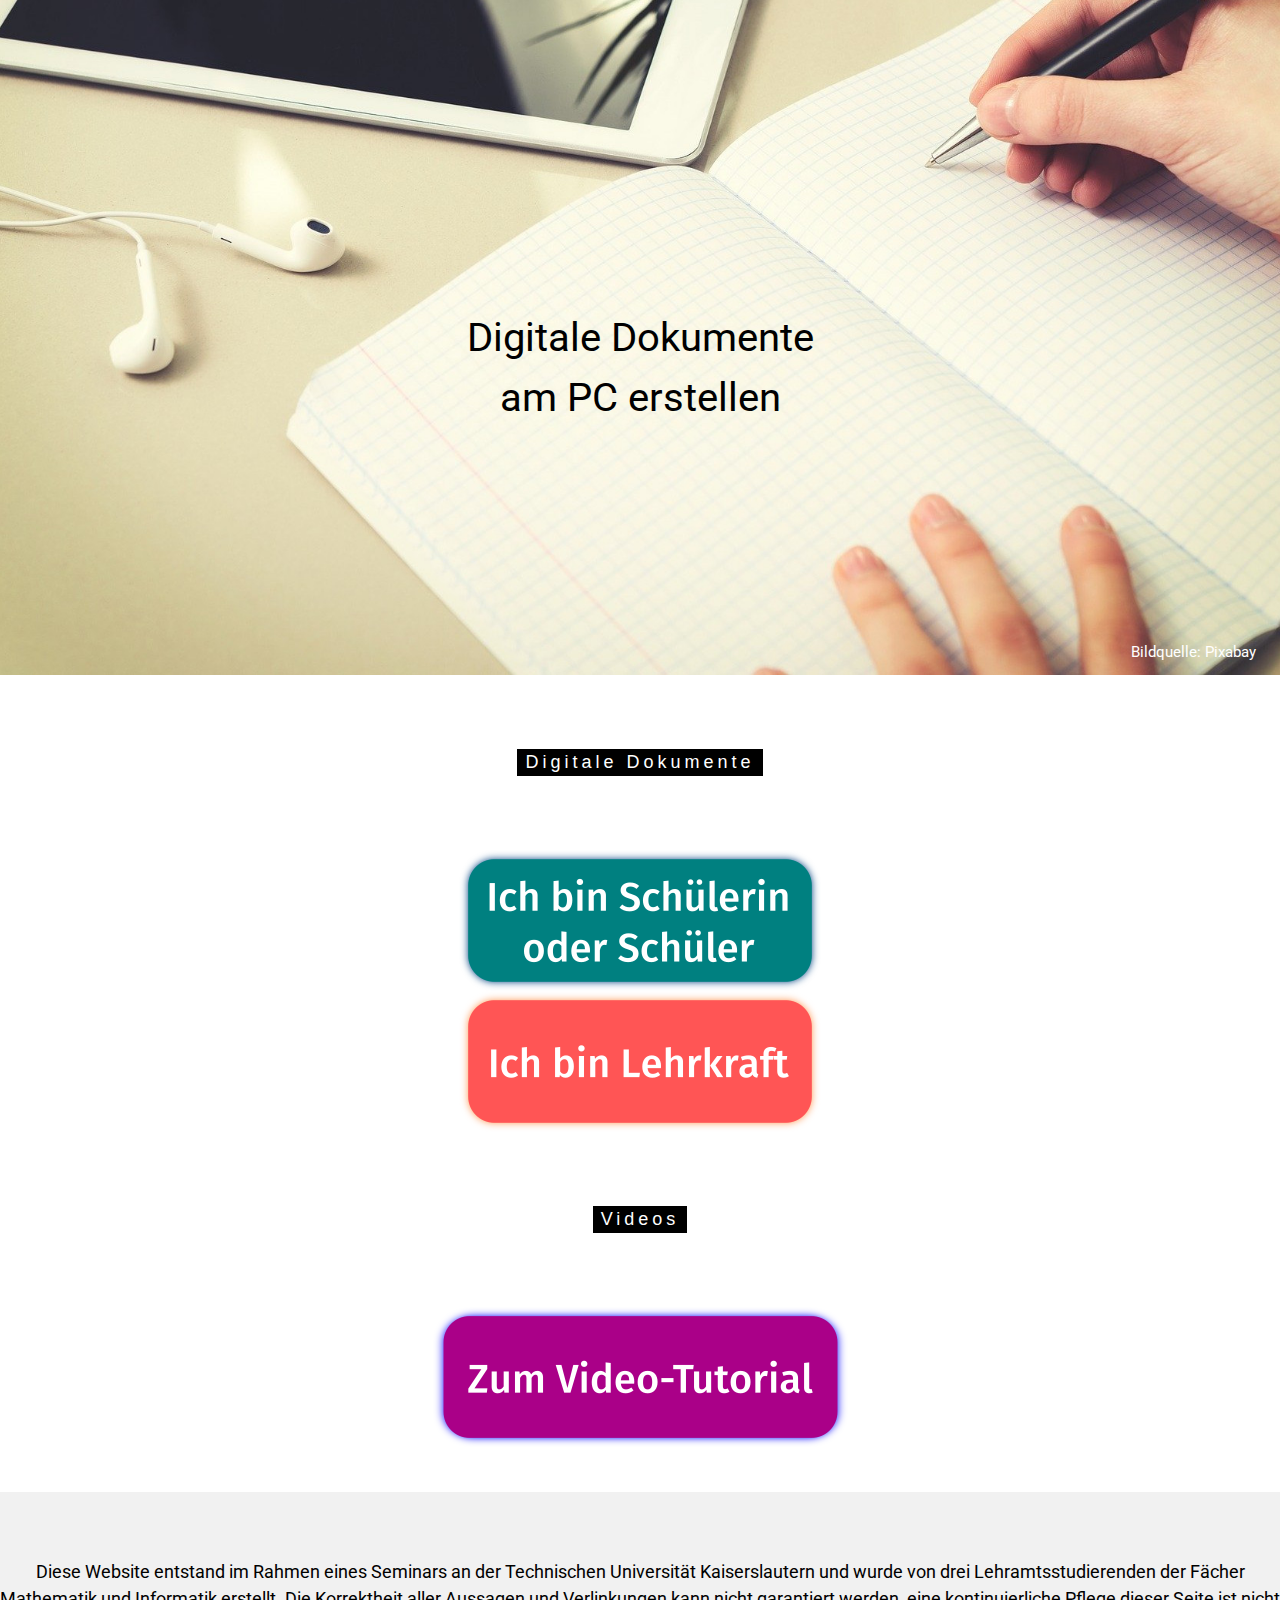
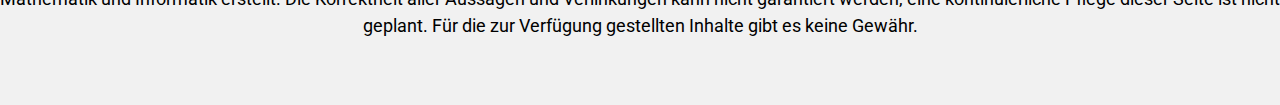
==== commit ae709eae: "Disclaimer entfernt" ====
--- a/index.html
+++ b/index.html
@@ -20,9 +20,7 @@
 </header>
 
 <!-- Add a background color and large text to the whole page -->
-<div class="w3-panel w3-kommentarbar">
-  DISCLAIMER: An dieser Seite wird noch gearbeitet. Letztes Update: 26.07.20. Kommentare der Autoren sind in diesen grünen Kästen.
-</div>
+
 <!-- About Container -->
 <div class="w3-container">
   <div class="w3-content" style="max-width:700px">
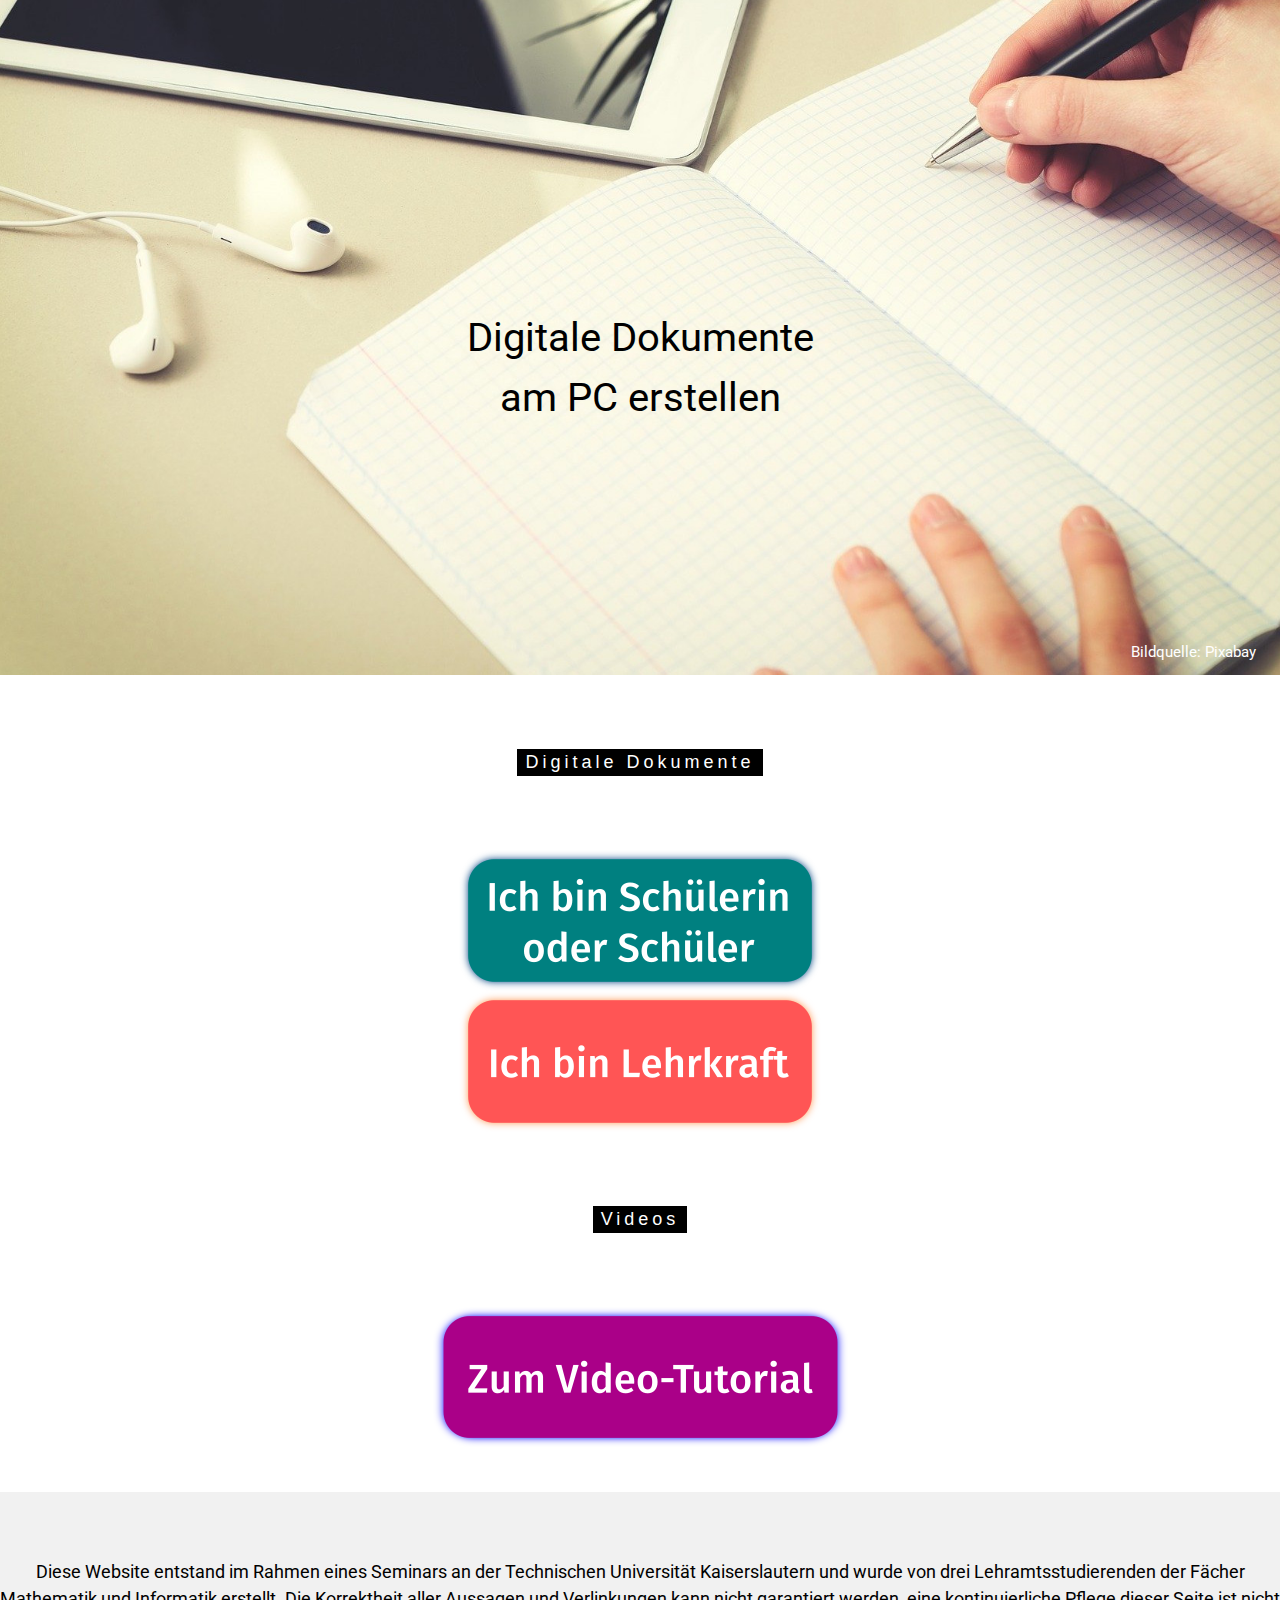
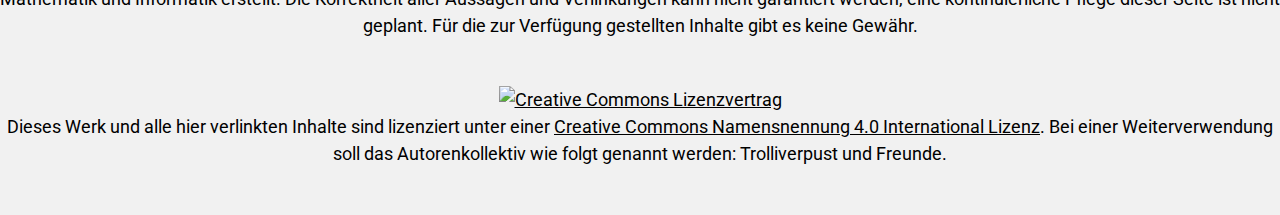
==== commit 3c4b2be3: "OER-Lizenz hinzugefügt" ====
--- a/index.html
+++ b/index.html
@@ -43,7 +43,9 @@
 <footer class="w3-center w3-light-grey w3-padding-48 w3-large">
   <p>Diese Website entstand  im Rahmen eines Seminars an der Technischen Universität Kaiserslautern und wurde von drei Lehramtsstudierenden der Fächer
     Mathematik und Informatik erstellt. Die Korrektheit aller Aussagen und Verlinkungen kann nicht garantiert werden, eine kontinuierliche Pflege
-    dieser Seite ist nicht geplant. Für die zur Verfügung gestellten Inhalte gibt es keine Gewähr.</p>
+    dieser Seite ist nicht geplant. Für die zur Verfügung gestellten Inhalte gibt es keine Gewähr.</p><br>
+    <a rel="license" href="http://creativecommons.org/licenses/by/4.0/"><img alt="Creative Commons Lizenzvertrag" style="border-width:0" src="https://i.creativecommons.org/l/by/4.0/88x31.png" /></a><br />Dieses Werk und alle hier verlinkten Inhalte sind lizenziert unter einer <a rel="license" href="http://creativecommons.org/licenses/by/4.0/">Creative Commons Namensnennung 4.0 International Lizenz</a>.
+    Bei einer Weiterverwendung soll das Autorenkollektiv wie folgt genannt werden: Trolliverpust und Freunde.
 </footer>
 </body>
 </html>
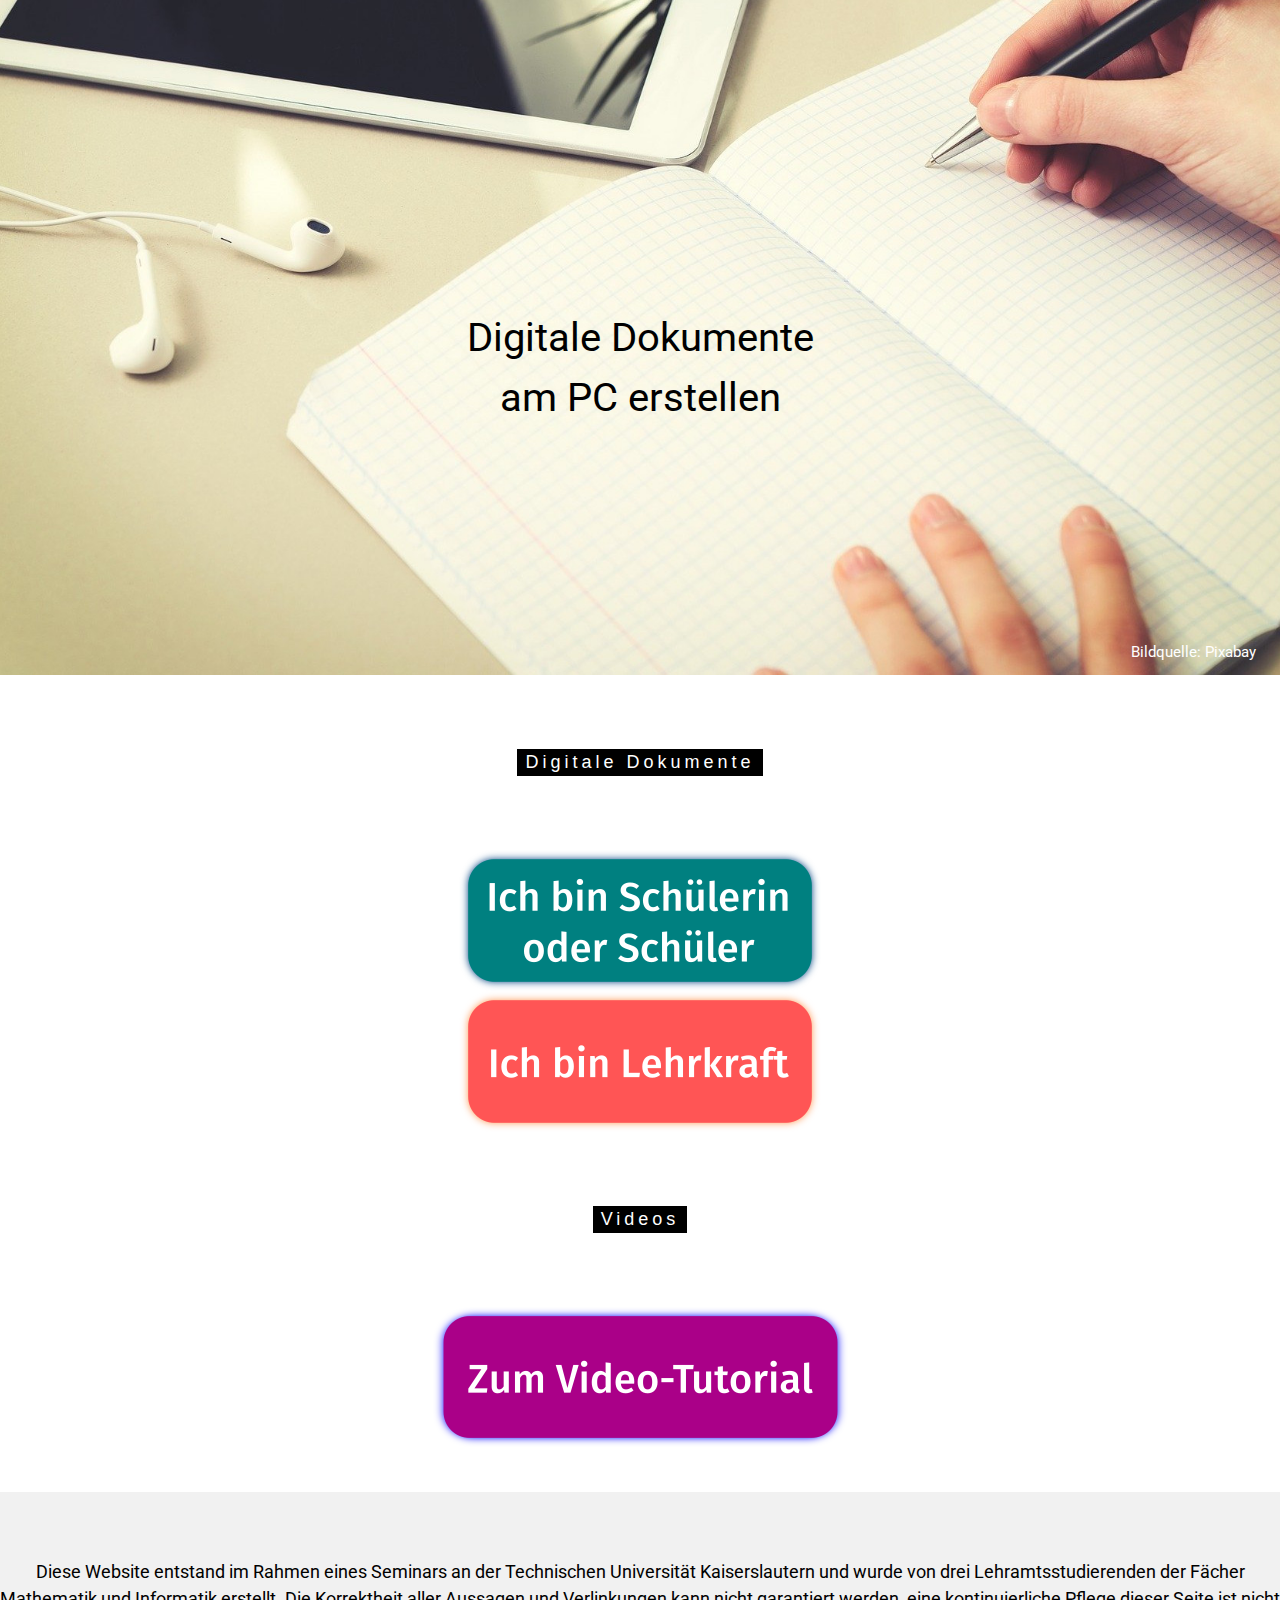
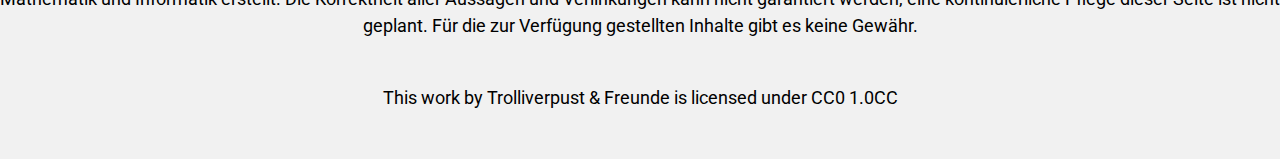
==== commit 4df22aeb: "CC0 genommen" ====
--- a/index.html
+++ b/index.html
@@ -44,8 +44,7 @@
   <p>Diese Website entstand  im Rahmen eines Seminars an der Technischen Universität Kaiserslautern und wurde von drei Lehramtsstudierenden der Fächer
     Mathematik und Informatik erstellt. Die Korrektheit aller Aussagen und Verlinkungen kann nicht garantiert werden, eine kontinuierliche Pflege
     dieser Seite ist nicht geplant. Für die zur Verfügung gestellten Inhalte gibt es keine Gewähr.</p><br>
-    <a rel="license" href="http://creativecommons.org/licenses/by/4.0/"><img alt="Creative Commons Lizenzvertrag" style="border-width:0" src="https://i.creativecommons.org/l/by/4.0/88x31.png" /></a><br />Dieses Werk und alle hier verlinkten Inhalte sind lizenziert unter einer <a rel="license" href="http://creativecommons.org/licenses/by/4.0/">Creative Commons Namensnennung 4.0 International Lizenz</a>.
-    Bei einer Weiterverwendung soll das Autorenkollektiv wie folgt genannt werden: Trolliverpust und Freunde.
+    This work by Trolliverpust & Freunde is licensed under CC0 1.0CC
 </footer>
 </body>
 </html>
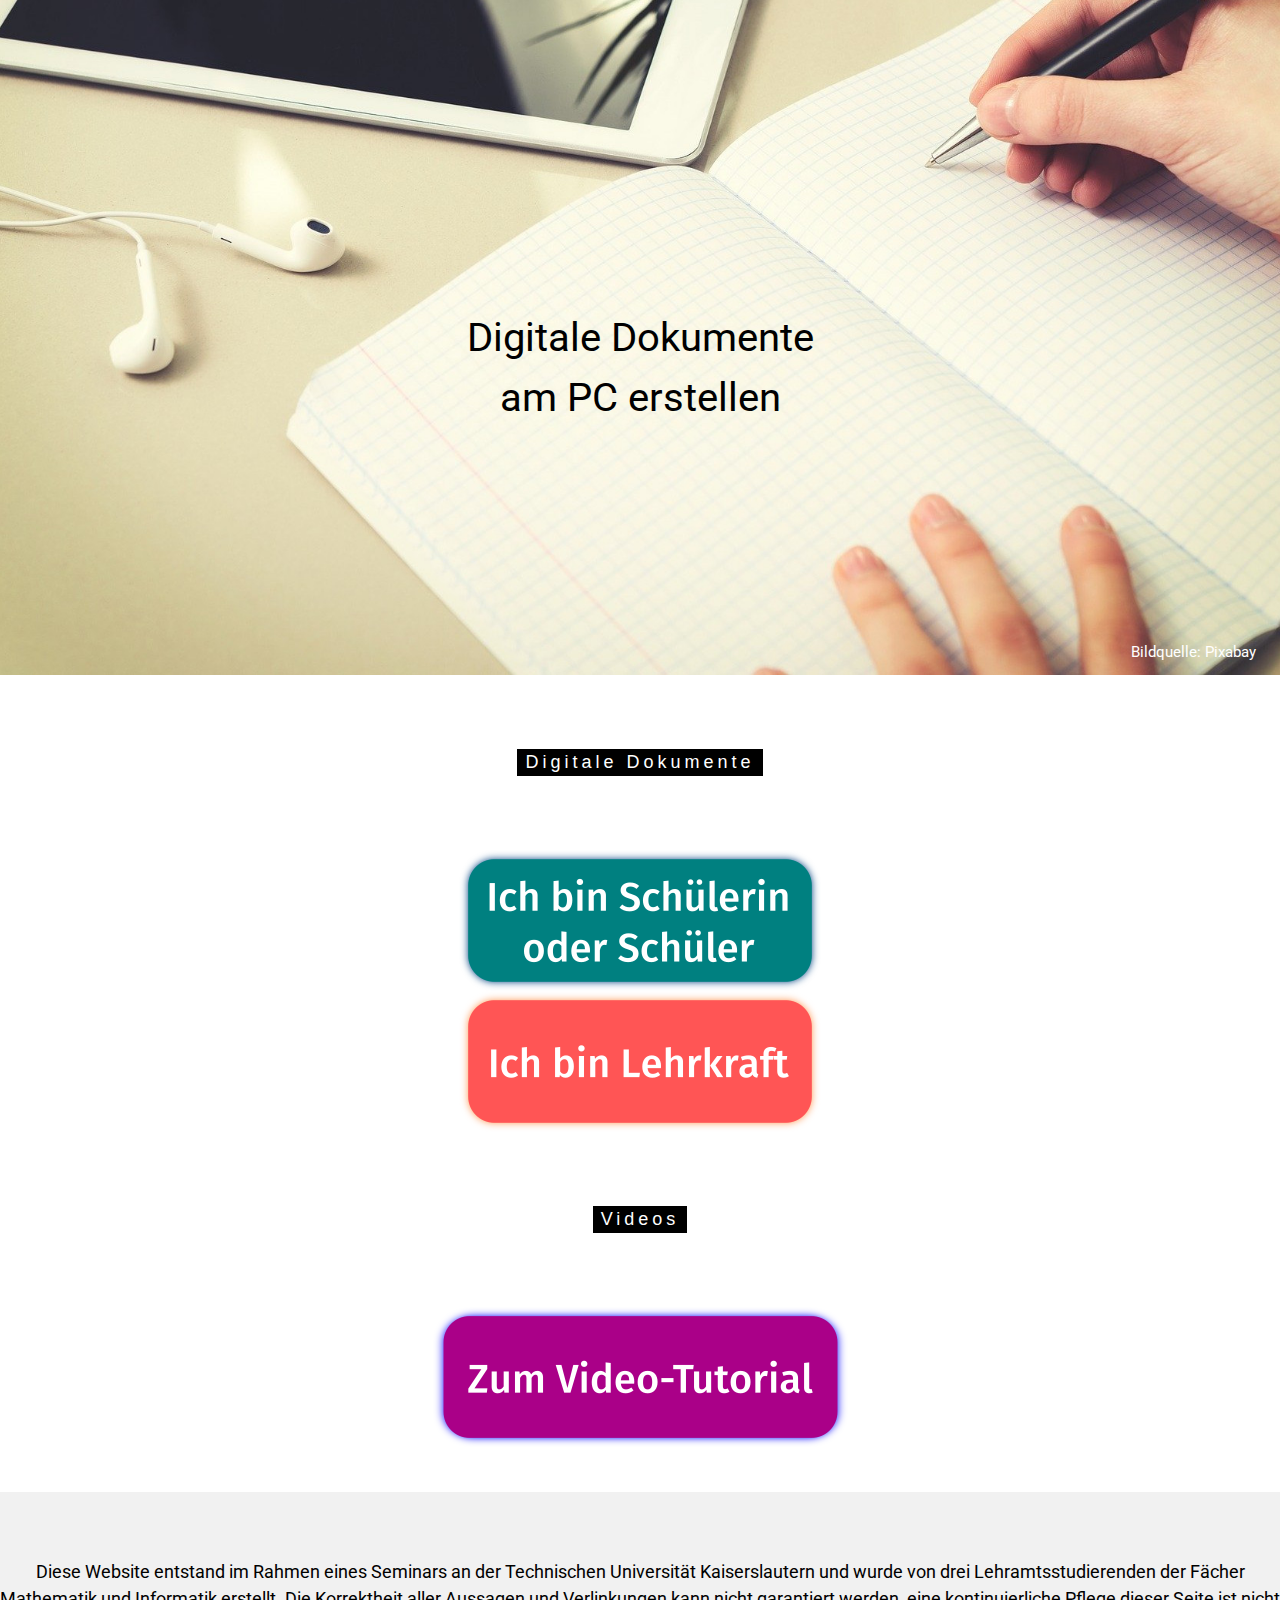
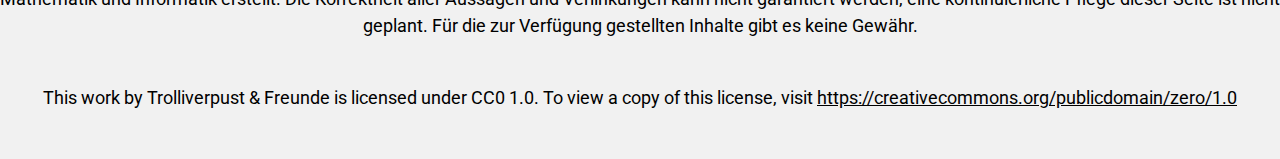
==== commit 8bd2481f: "Jetzt auch noch mit Link zur Lizenz" ====
--- a/index.html
+++ b/index.html
@@ -44,7 +44,7 @@
   <p>Diese Website entstand  im Rahmen eines Seminars an der Technischen Universität Kaiserslautern und wurde von drei Lehramtsstudierenden der Fächer
     Mathematik und Informatik erstellt. Die Korrektheit aller Aussagen und Verlinkungen kann nicht garantiert werden, eine kontinuierliche Pflege
     dieser Seite ist nicht geplant. Für die zur Verfügung gestellten Inhalte gibt es keine Gewähr.</p><br>
-    This work by Trolliverpust & Freunde is licensed under CC0 1.0CC
+    This work by Trolliverpust & Freunde is licensed under CC0 1.0. To view a copy of this license, visit <a href="https://creativecommons.org/publicdomain/zero/1.0">https://creativecommons.org/publicdomain/zero/1.0</a>
 </footer>
 </body>
 </html>
